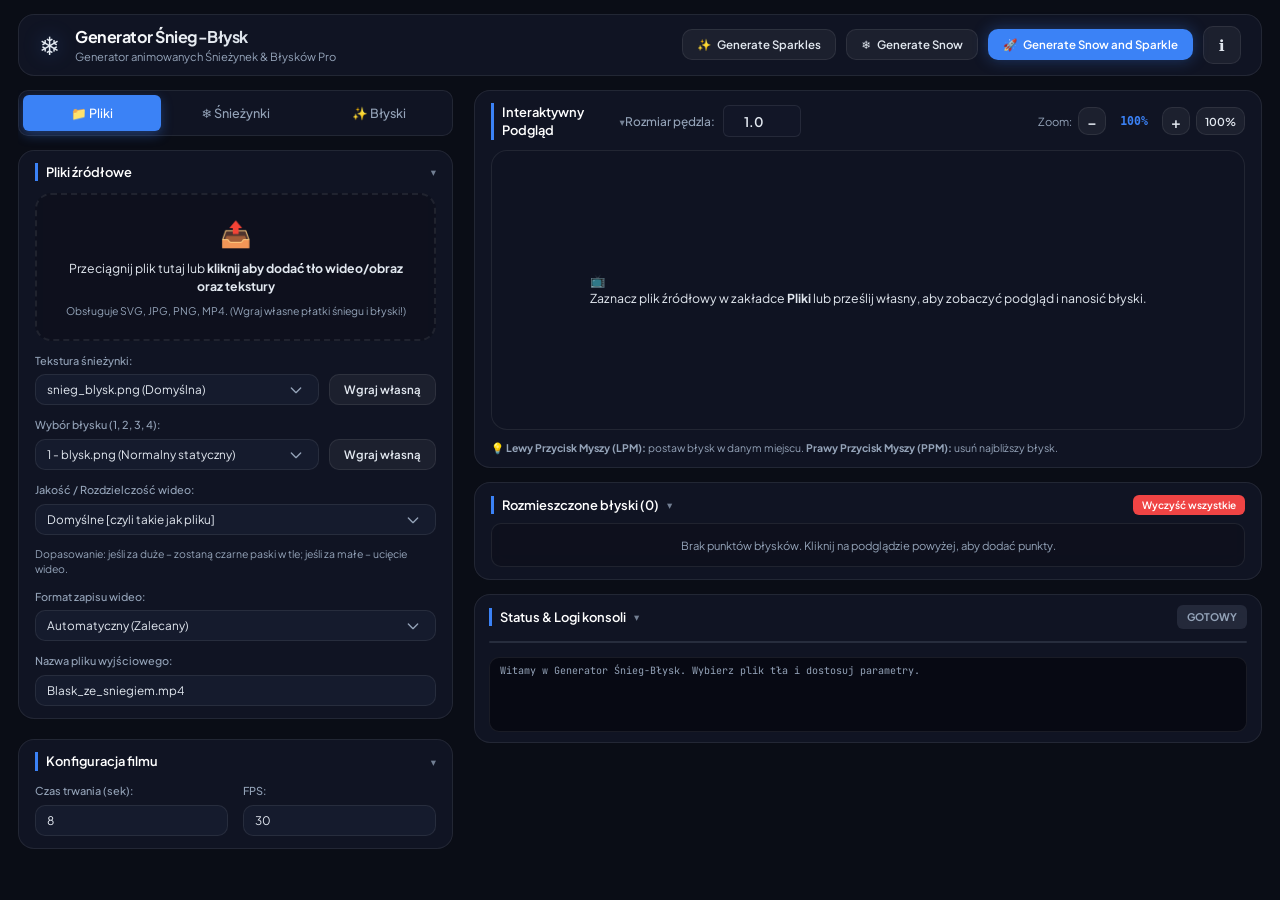
==== index.html @ 127f4e35 "Update index.html" ====
<!DOCTYPE html>
<html lang="pl">
<head>
    <meta charset="UTF-8">
    <meta name="viewport" content="width=device-width, initial-scale=1.0">
    <title>Generator Śnieg-Błysk - Generator animowanych Śnieżynek & Błysków</title>
    <link rel="preconnect" href="https://fonts.googleapis.com">
    <link rel="preconnect" href="https://fonts.gstatic.com" crossorigin>
    <link href="https://fonts.googleapis.com/css2?family=Plus+Jakarta+Sans:wght@300;400;500;600;700&family=JetBrains+Mono:wght@400;500&display=swap" rel="stylesheet">
    <link rel="stylesheet" href="style.css">
</head>
<body>
    <div class="app-container">
        <!-- HEADER -->
        <header class="app-header">
            <div class="logo-area">
                <span class="logo-icon">❄️</span>
                <div class="logo-text">
                    <h1>Generator Śnieg-Błysk</h1>
                    <p>Generator animowanych Śnieżynek & Błysków Pro</p>
                </div>
            </div>
            <div class="header-actions" style="display: flex; gap: 10px;">
                <button id="btn-generate-sparkles" class="btn btn-secondary">
                    <span class="icon">✨</span> Generate Sparkles
                </button>
                <button id="btn-generate-snow" class="btn btn-secondary">
                    <span class="icon">❄️</span> Generate Snow
                </button>
                <button id="btn-generate-both" class="btn btn-primary btn-glow">
                    <span class="icon">🚀</span> Generate Snow and Sparkle
                </button>
                <button id="btn-info" class="btn btn-secondary" title="Instrukcja i skróty" style="display: flex; align-items: center; justify-content: center; width: 38px; height: 38px; padding: 0; font-size: 1.1rem; border-radius: var(--radius-md);">
                    ℹ️
                </button>
            </div>
        </header>

        <!-- MAIN LAYOUT -->
        <main class="app-main">
            <!-- LEFT PANEL: SETTINGS -->
            <section class="panel settings-panel">
                <div class="tabs">
                    <button class="tab-btn active" data-tab="tab-files">📁 Pliki</button>
                    <button class="tab-btn" data-tab="tab-snow">❄️ Śnieżynki</button>
                    <button class="tab-btn" data-tab="tab-sparkles">✨ Błyski</button>
                </div>

                <div class="tab-content active" id="tab-files">
                    <div class="card">
                        <h3>Pliki źródłowe</h3>
                        <div class="form-group upload-zone" id="upload-dropzone">
                            <input type="file" id="file-upload-input" accept="image/*,video/*,.jpg,.jpeg,.png,.mp4,.webm,.svg" style="display:none">
                            <div class="upload-content">
                                <span class="upload-icon">📤</span>
                                <p>Przeciągnij plik tutaj lub <strong>kliknij aby dodać tło wideo/obraz oraz tekstury</strong></p>
                                <p class="help-text">Obsługuje SVG, JPG, PNG, MP4. (Wgraj własne płatki śniegu i błyski!)</p>
                            </div>
                        </div>



                        <div class="form-group">
                            <label for="snowflake-texture-select">Tekstura śnieżynki:</label>
                            <div style="display: flex; gap: 10px;">
                                <select id="snowflake-texture-select" class="form-control" style="flex: 1;">
                                    <option value="assets/snieg_blysk.png">snieg_blysk.png (Domyślna)</option>
                                </select>
                                <button id="btn-upload-snow" class="btn btn-secondary" onclick="document.getElementById('snow-upload-input').click()">Wgraj własną</button>
                                <input type="file" id="snow-upload-input" accept=".png,.jpg,.jpeg,.svg" style="display:none">
                            </div>
                        </div>

                        <div class="form-group">
                            <label for="sparkle-texture-select">Wybór błysku (1, 2, 3, 4):</label>
                            <div style="display: flex; gap: 10px;">
                                <select id="sparkle-texture-select" class="form-control" style="flex: 1;">
                                    <option value="1" selected>1 - blysk.png (Normalny statyczny)</option>
                                    <option value="2">2 - animowany_snowdrop_01.mp4 (Wideo)</option>
                                    <option value="3">3 - animowany_blysk_01.mp4 (Wideo)</option>
                                    <option value="4">4 - animowana_sniezynka_01.mp4 (Wideo)</option>
                                </select>
                                <button id="btn-upload-sparkle" class="btn btn-secondary" onclick="document.getElementById('sparkle-upload-input').click()">Wgraj własną</button>
                                <input type="file" id="sparkle-upload-input" accept=".png,.jpg,.jpeg,.svg" style="display:none">
                            </div>
                        </div>

                        <div class="form-group">
                            <label for="export-resolution-select">Jakość / Rozdzielczość wideo:</label>
                            <select id="export-resolution-select" class="form-control">
                                <option value="original" selected>Domyślne [czyli takie jak pliku]</option>
                                <option value="210x240">210x240 [A4]</option>
                                <option value="hd">HD (1280x720)</option>
                                <option value="fullhd">FullHD (1920x1080)</option>
                            </select>
                            <small class="help-text" style="color: var(--color-text-muted); display: block; margin-top: 5px;">
                                Dopasowanie: jeśli za duże &ndash; zostaną czarne paski w tle; jeśli za małe &ndash; ucięcie wideo.
                            </small>
                        </div>

                        <div class="form-group">
                            <label for="export-format-select">Format zapisu wideo:</label>
                            <select id="export-format-select" class="form-control">
                                <option value="auto" selected>Automatyczny (Zalecany)</option>
                                <option value="mp4">MP4 (H.264)</option>
                                <option value="webm">WebM (VP9/VP8)</option>
                            </select>
                        </div>

                        <div class="form-group">
                            <label for="output-name">Nazwa pliku wyjściowego:</label>
                            <input type="text" id="output-name" value="Blask_ze_sniegiem.mp4" class="form-control">
                        </div>
                    </div>

                    <div class="card">
                        <h3>Konfiguracja filmu</h3>
                        <div class="grid-2">
                            <div class="form-group">
                                <label for="video-duration">Czas trwania (sek):</label>
                                <input type="number" id="video-duration" value="8" min="1" max="120" class="form-control">
                            </div>
                            <div class="form-group">
                                <label for="video-fps">FPS:</label>
                                <input type="number" id="video-fps" value="30" min="10" max="60" class="form-control">
                            </div>
                        </div>
                    </div>
                </div>

                <div class="tab-content" id="tab-snow">
                    <div class="card">
                        <h3>Generator śniegu</h3>
                        <div class="form-group">
                            <div style="display: flex; justify-content: space-between; align-items: center; margin-bottom: 6px;">
                                <label for="snow-density" style="margin: 0; font-weight: 500;">Liczba płatków:</label>
                                <div style="display: flex; align-items: center; gap: 4px;">
                                    <input type="number" id="snow-density-input" min="10" max="5000" step="10" value="450" class="form-control" style="width: 80px; height: 28px; padding: 2px 6px; text-align: center; font-weight: 600; font-size: 0.85rem;" title="Wpisz liczbę płatków śniegu (np. 450, 1000)">
                                    <span style="font-size: 0.8rem; color: var(--color-text-muted);">szt.</span>
                                </div>
                            </div>
                            <div style="display: flex; align-items: center; gap: 10px;">
                                <input type="range" id="snow-density" min="10" max="2500" value="450" class="range-slider" style="flex: 1;">
                                <span class="range-value" id="snow-density-val" style="min-width: 45px; text-align: right;">450</span>
                            </div>
                        </div>
                        <div class="grid-2">
                            <div class="form-group">
                                <label for="snow-min-size">Rozmiar min (px):</label>
                                <input type="number" id="snow-min-size" value="3" min="1" max="50" class="form-control">
                            </div>
                            <div class="form-group">
                                <label for="snow-max-size">Rozmiar max (px):</label>
                                <input type="number" id="snow-max-size" value="12" min="1" max="100" class="form-control">
                            </div>
                        </div>
                        <div class="form-group">
                            <label for="snow-opacity">Przezroczystość (0-255):</label>
                            <input type="range" id="snow-opacity" min="10" max="255" value="220" class="range-slider">
                            <span class="range-value" id="snow-opacity-val">220</span>
                        </div>
                    </div>

                    <div class="card">
                        <h3>Głębia i Paralaksa (Pseudo 3D)</h3>
                        <div class="form-group">
                            <label for="snow-depth-layers">Warstwy głębi:</label>
                            <input type="number" id="snow-depth-layers" value="12" min="1" max="30" class="form-control">
                        </div>
                        <div class="form-group">
                            <label for="snow-depth-strength">Siła głębi:</label>
                            <input type="range" id="snow-depth-strength" min="0" max="1" step="0.1" value="0.8" class="range-slider">
                            <span class="range-value" id="snow-depth-strength-val">0.8</span>
                        </div>
                        <div class="form-group">
                            <label for="snow-parallax-speed">Prędkość paralaksy:</label>
                            <input type="range" id="snow-parallax-speed" min="0" max="2" step="0.1" value="1.0" class="range-slider">
                            <span class="range-value" id="snow-parallax-speed-val">1.0</span>
                        </div>
                    </div>

                    <div class="card">
                        <h3>Efekt 3D & Rozmycie Obiektywu (DOF)</h3>
                        <div class="form-group">
                            <label for="snow-dof-focus">Punkt ostrości (Focus Plane):</label>
                            <input type="range" id="snow-dof-focus" min="0.0" max="1.0" step="0.1" value="0.5" class="range-slider">
                            <span class="range-value" id="snow-dof-focus-val">0.5</span>
                        </div>
                        <div class="form-group">
                            <label for="snow-dof-blur">Siła rozmycia (DoF Blur):</label>
                            <input type="range" id="snow-dof-blur" min="0.0" max="3.0" step="0.1" value="1.0" class="range-slider">
                            <span class="range-value" id="snow-dof-blur-val">1.0</span>
                        </div>
                        <div class="form-group">
                            <label for="snow-dof-haze">Mgła atmosferyczna (Haze):</label>
                            <input type="range" id="snow-dof-haze" min="0.0" max="1.0" step="0.1" value="0.3" class="range-slider">
                            <span class="range-value" id="snow-dof-haze-val">0.3</span>
                        </div>
                        <div class="form-group">
                            <label for="snow-dof-lens-fade">Zanikanie przed obiektywem:</label>
                            <input type="range" id="snow-dof-lens-fade" min="0.0" max="1.0" step="0.1" value="0.5" class="range-slider">
                            <span class="range-value" id="snow-dof-lens-fade-val">0.5</span>
                        </div>
                    </div>

                    <div class="card">
                        <h3>Opadanie i Wiatr</h3>
                        <div class="form-group">
                            <label for="snow-fall-mode">Tryb prędkości opadania:</label>
                            <select id="snow-fall-mode" class="form-control">
                                <option value="uniform">Jednolity (Uniform)</option>
                                <option value="accelerated">Zmienny / Przyspieszony (Accelerated)</option>
                            </select>
                        </div>
                        <div id="snow-fall-uniform-settings">
                            <div class="form-group">
                                <label for="snow-fall-speed">Prędkość opadania (px/klatkę):</label>
                                <input type="number" id="snow-fall-speed" step="0.1" value="1.5" class="form-control">
                            </div>
                        </div>
                        <div id="snow-fall-accel-settings" style="display:none">
                            <div class="grid-2">
                                <div class="form-group">
                                    <label for="snow-fall-min">Prędkość min:</label>
                                    <input type="number" id="snow-fall-min" step="0.1" value="0.5" class="form-control">
                                </div>
                                <div class="form-group">
                                    <label for="snow-fall-max">Prędkość max:</label>
                                    <input type="number" id="snow-fall-max" step="0.1" value="3.0" class="form-control">
                                </div>
                            </div>
                        </div>
                        <div class="grid-3">
                            <div class="form-group">
                                <label for="snow-wind-x">Wiatr X:</label>
                                <input type="number" id="snow-wind-x" step="0.1" value="2.0" class="form-control">
                            </div>
                            <div class="form-group">
                                <label for="snow-wind-y">Wiatr Y:</label>
                                <input type="number" id="snow-wind-y" step="0.1" value="0.5" class="form-control">
                            </div>
                            <div class="form-group">
                                <label for="snow-wind-z">Wiatr Z:</label>
                                <input type="number" id="snow-wind-z" step="0.1" value="1.5" class="form-control">
                            </div>
                        </div>
                        <div class="grid-2">
                            <div class="form-group">
                                <label for="snow-wind-strength">Siła wiatru:</label>
                                <input type="number" id="snow-wind-strength" step="0.5" value="15.0" class="form-control">
                            </div>
                            <div class="form-group">
                                <label for="snow-wind-gust">Częst. porywów:</label>
                                <input type="number" id="snow-wind-gust" step="0.01" value="0.05" class="form-control">
                            </div>
                        </div>
                        <div class="grid-2">
                            <div class="form-group">
                                <label for="snow-turbulence">Turbulencja:</label>
                                <input type="number" id="snow-turbulence" step="0.1" value="0.5" class="form-control">
                            </div>
                            <div class="form-group">
                                <label for="snow-randomness">Losowość ruchu:</label>
                                <input type="number" id="snow-randomness" step="0.1" value="0.6" class="form-control">
                            </div>
                        </div>
                    </div>

                    <div class="card">
                        <h3>Efekty wizualne i Zanikanie</h3>
                        <div class="form-group checkbox-group">
                            <input type="checkbox" id="snow-enable-fade" checked>
                            <label for="snow-enable-fade">Włącz zanikanie płatków na dole</label>
                        </div>
                        <div id="snow-fade-settings">
                            <div class="grid-2">
                                <div class="form-group">
                                    <label for="snow-fade-start">Start zanikania (%):</label>
                                    <input type="number" id="snow-fade-start" value="60" min="0" max="100" class="form-control">
                                </div>
                                <div class="form-group">
                                    <label for="snow-fade-end">Koniec zanikania (%):</label>
                                    <input type="number" id="snow-fade-end" value="95" min="0" max="100" class="form-control">
                                </div>
                            </div>
                        </div>
                        <div class="grid-2">
                            <div class="form-group">
                                <label for="snow-blur">Rozmycie (Blur radius):</label>
                                <input type="number" id="snow-blur" value="1" min="0" max="10" class="form-control">
                            </div>
                            <div class="form-group">
                                <label for="snow-glow">Moc świecenia (Glow):</label>
                                <input type="number" id="snow-glow" step="0.1" value="0.5" class="form-control">
                            </div>
                        </div>
                        <div class="form-group">
                            <label for="snow-blend-mode">Tryb mieszania (Blend Mode):</label>
                            <select id="snow-blend-mode" class="form-control">
                                <option value="normal">Normal (Standardowy / Zwykły - zalecany na wideo)</option>
                                <option value="addition">Addition (Dodawanie - zalecane)</option>
                                <option value="screen">Screen (Ekran)</option>
                                <option value="overlay">Overlay (Nakładka)</option>
                                <option value="multiply">Multiply (Mnożenie)</option>
                                <option value="soft_light">Soft Light (Miękkie światło)</option>
                                <option value="hard_light">Hard Light (Ostre światło)</option>
                            </select>
                        </div>
                        <div class="action-buttons" style="margin-top: 15px;">
                            <button id="btn-generate-snow" class="btn btn-secondary w-full btn-generate-snow">❄️ Generuj tylko Śnieg</button>
                            <button id="btn-generate-both-snow" class="btn btn-primary btn-glow w-full btn-generate-both" style="margin-top: 8px;">🚀 Generuj Śnieg i Błyski</button>
                        </div>
                    </div>
                </div>

                <div class="tab-content" id="tab-sparkles">
                    <!-- Sparkle Preset (1, 2, 3, 4) Card -->
                    <div class="card">
                        <h3>Wybór typu błysku (1, 2, 3, 4)</h3>
                        <div class="form-group">
                            <label for="sparkle-preset-select">Wybierz animację / teksturę błysku:</label>
                            <select id="sparkle-preset-select" class="form-control">
                                <option value="1" selected>1 - Normalny (statyczny: assets/blysk.png)</option>
                                <option value="2">2 - Animowany Snowdrop 01 (wideo: animowany_snowdrop_01.mp4)</option>
                                <option value="3">3 - Animowany Błysk 01 (wideo: animowany_blysk_01.mp4)</option>
                                <option value="4">4 - Animowana Śnieżynka 01 (wideo: animowana_sniezynka_01.mp4)</option>
                            </select>
                        </div>
                        <div class="quick-preset-buttons" style="display: flex; gap: 6px; margin-bottom: 8px;">
                            <button type="button" class="btn btn-secondary btn-sparkle-preset active" data-preset="1" style="flex: 1; padding: 7px 4px; font-size: 0.8rem; font-weight: 500;" title="Klawisz skrótu: 1"><span style="background: rgba(255,255,255,0.18); border-radius: 3px; padding: 1px 5px; margin-right: 4px; font-weight: 700; font-family: monospace;">1</span>Normalny</button>
                            <button type="button" class="btn btn-secondary btn-sparkle-preset" data-preset="2" style="flex: 1; padding: 7px 4px; font-size: 0.8rem; font-weight: 500;" title="Klawisz skrótu: 2"><span style="background: rgba(255,255,255,0.18); border-radius: 3px; padding: 1px 5px; margin-right: 4px; font-weight: 700; font-family: monospace;">2</span>Snowdrop</button>
                            <button type="button" class="btn btn-secondary btn-sparkle-preset" data-preset="3" style="flex: 1; padding: 7px 4px; font-size: 0.8rem; font-weight: 500;" title="Klawisz skrótu: 3"><span style="background: rgba(255,255,255,0.18); border-radius: 3px; padding: 1px 5px; margin-right: 4px; font-weight: 700; font-family: monospace;">3</span>Błysk 01</button>
                            <button type="button" class="btn btn-secondary btn-sparkle-preset" data-preset="4" style="flex: 1; padding: 7px 4px; font-size: 0.8rem; font-weight: 500;" title="Klawisz skrótu: 4"><span style="background: rgba(255,255,255,0.18); border-radius: 3px; padding: 1px 5px; margin-right: 4px; font-weight: 700; font-family: monospace;">4</span>Śnieżynka</button>
                        </div>
                    </div>

                    <!-- Chroma Keying & Bloom Settings Card for Video Sparkles 2, 3, 4 -->
                    <div class="card" id="card-video-sparkle-effects">
                        <h3>Kluczowanie koloru, Blask & Szybkość animacji</h3>
                        <p class="help-text" style="color: var(--color-text-muted); margin-bottom: 12px; font-size: 0.82rem;">
                            Ustawienia kluczowania tła, poświaty i tempa animacji wideo (błyski 2: Snowdrop, 3: Błysk 01, 4: Śnieżynka).
                        </p>

                        <!-- Szybkość animacji wideo -->
                        <div class="form-group" id="sparkle-anim-speed-group" style="background: rgba(56, 189, 248, 0.06); padding: 12px 14px; border-radius: var(--radius-md); border: 1px solid rgba(56, 189, 248, 0.2); margin-bottom: 14px;">
                            <label for="sparkle-anim-speed" style="font-weight: 600; color: #38bdf8;">⚡ Szybkość animacji wideo (Snowdrop, Błysk, Śnieżynka):</label>
                            <div style="display: flex; align-items: center; gap: 10px; margin-top: 6px;">
                                <span style="font-size: 0.78rem; color: var(--color-text-muted);">Wolno</span>
                                <input type="range" id="sparkle-anim-speed" min="0.2" max="3.0" step="0.1" value="1.0" class="range-slider" style="flex: 1;">
                                <span style="font-size: 0.78rem; color: var(--color-text-muted);">Szybko</span>
                                <span class="range-value" id="sparkle-anim-speed-val" style="min-width: 45px; text-align: right; font-weight: 700; color: #38bdf8;">1.0x</span>
                            </div>
                        </div>

                        <div class="form-group checkbox-group">
                            <input type="checkbox" id="sparkle-key-enable" checked>
                            <label for="sparkle-key-enable">Włącz kluczowanie koloru tła (Chroma Key)</label>
                        </div>

                        <div class="grid-2">
                            <div class="form-group">
                                <label for="sparkle-key-color">Kolor kluczowania:</label>
                                <div style="display: flex; align-items: center; gap: 8px;">
                                    <input type="color" id="sparkle-key-color" value="#000000" style="width: 44px; height: 36px; padding: 2px; border-radius: var(--radius-sm); border: 1px solid var(--border-color); background: var(--bg-card); cursor: pointer;">
                                    <span id="sparkle-key-color-val" style="font-family: monospace; font-size: 0.85rem; color: var(--color-text-muted);">#000000</span>
                                </div>
                            </div>
                            <div class="form-group">
                                <label for="sparkle-key-tolerance">Tolerancja kluczowania:</label>
                                <input type="range" id="sparkle-key-tolerance" min="0" max="100" value="25" class="range-slider">
                                <span class="range-value" id="sparkle-key-tolerance-val">25%</span>
                            </div>
                        </div>

                        <div class="form-group">
                            <label for="sparkle-key-smoothness">Wygładzenie krawędzi (Feather):</label>
                            <input type="range" id="sparkle-key-smoothness" min="0" max="50" value="15" class="range-slider">
                            <span class="range-value" id="sparkle-key-smoothness-val">15%</span>
                        </div>

                        <hr style="border: 0; border-top: 1px solid var(--border-color); margin: 15px 0;">

                        <div class="form-group checkbox-group">
                            <input type="checkbox" id="sparkle-bloom-enable" checked>
                            <label for="sparkle-bloom-enable">Włącz efekt blasku (Bloom)</label>
                        </div>

                        <!-- Tryb mieszania Bloom -->
                        <div class="form-group">
                            <label for="sparkle-bloom-blend-mode">Tryb mieszania blasku (Bloom Blend Mode):</label>
                            <select id="sparkle-bloom-blend-mode" class="form-control">
                                <option value="normal">Normal (Standardowy / Zwykły)</option>
                                <option value="screen" selected>Screen (Ekran - jasny)</option>
                                <option value="addition">Addition (Dodawanie / Lighter)</option>
                                <option value="overlay">Overlay (Nakładka)</option>
                                <option value="soft_light">Soft Light (Łagodne światło)</option>
                                <option value="hard_light">Hard Light (Mocne światło)</option>
                                <option value="color_dodge">Color Dodge (Rozjaśnianie)</option>
                            </select>
                        </div>

                        <!-- Wpisywana intensywność, promień oraz przeźroczystość -->
                        <div class="grid-3" style="display: grid; grid-template-columns: 1fr 1fr 1fr; gap: 8px;">
                            <div class="form-group">
                                <label for="sparkle-bloom-strength">Intensywność:</label>
                                <input type="number" id="sparkle-bloom-strength" min="0" max="10.0" step="0.1" value="1.2" class="form-control" style="text-align: center; font-weight: 600;" title="Wpisz intensywność blasku (np. 1.2, 0.5, 2.0)">
                            </div>
                            <div class="form-group">
                                <label for="sparkle-bloom-radius">Promień (px):</label>
                                <input type="number" id="sparkle-bloom-radius" min="0" max="300" step="1" value="15" class="form-control" style="text-align: center; font-weight: 600;" title="Wpisz promień rozmycia w pikselach (np. 15, 30, 50)">
                            </div>
                            <div class="form-group">
                                <label for="sparkle-bloom-opacity">Przeźroczystość:</label>
                                <input type="number" id="sparkle-bloom-opacity" min="0" max="1.0" step="0.05" value="1.0" class="form-control" style="text-align: center; font-weight: 600;" title="Wpisz przeźroczystość blasku od 0.0 do 1.0 (np. 1.0, 0.7, 0.5)">
                            </div>
                        </div>

                        <div class="form-group" style="margin-top: 8px;">
                            <label for="sparkle-bloom-color">Kolor poświaty (Bloom):</label>
                            <div style="display: flex; align-items: center; gap: 8px;">
                                <input type="color" id="sparkle-bloom-color" value="#ffffff" style="width: 44px; height: 36px; padding: 2px; border-radius: var(--radius-sm); border: 1px solid var(--border-color); background: var(--bg-card); cursor: pointer;">
                                <input type="text" id="sparkle-bloom-color-val" value="#ffffff" class="form-control" style="width: 110px; font-family: monospace; text-align: center;" title="Kod HEX koloru poświaty">
                            </div>
                        </div>
                    </div>

                    <div class="card" id="card-sparkle-animation-params">
                        <div class="card-header" style="display: flex; justify-content: space-between; align-items: center; margin-bottom: 8px;">
                            <h3 style="margin: 0;">Parametry animacji błysków</h3>
                            <span id="sparkle-anim-badge" style="font-size: 0.72rem; padding: 2px 7px; border-radius: 12px; background: rgba(56, 189, 248, 0.15); color: #38bdf8; border: 1px solid rgba(56, 189, 248, 0.3);">Tylko dla 1: blysk.png</span>
                        </div>
                        <p id="sparkle-anim-notice" class="help-text" style="color: var(--color-text-muted); margin-bottom: 12px; font-size: 0.82rem;">
                            Poniższe efekty (miganie, pulsowanie, fade in/out, jitter) działają wyłącznie na statyczny <strong>blysk.png</strong>. Animowane wideo (Snowdrop, Błysk 01, Śnieżynka) posiadają własny, płynny ruch klatek i nie są sztucznie gaszone.
                        </p>
                        <div class="grid-3">
                            <div class="form-group">
                                <label for="sparkle-fade-in">Fade In (klatki):</label>
                                <input type="number" id="sparkle-fade-in" value="10" min="0" class="form-control">
                            </div>
                            <div class="form-group">
                                <label for="sparkle-hold">Hold (klatki):</label>
                                <input type="number" id="sparkle-hold" value="5" min="0" class="form-control">
                            </div>
                            <div class="form-group">
                                <label for="sparkle-fade-out">Fade Out (klatki):</label>
                                <input type="number" id="sparkle-fade-out" value="10" min="0" class="form-control">
                            </div>
                        </div>
                        <div class="grid-2">
                            <div class="form-group">
                                <label for="sparkle-gap-min">Pauza Min (klatki):</label>
                                <input type="number" id="sparkle-gap-min" value="15" min="0" class="form-control">
                            </div>
                            <div class="form-group">
                                <label for="sparkle-gap-max">Pauza Max (klatki):</label>
                                <input type="number" id="sparkle-gap-max" value="45" min="0" class="form-control">
                            </div>
                        </div>
                        <div class="form-group">
                            <label for="sparkle-frequency">Częstotliwość pojawiania się (0.0 - 1.0):</label>
                            <input type="range" id="sparkle-frequency" min="0" max="1" step="0.05" value="0.75" class="range-slider">
                            <span class="range-value" id="sparkle-frequency-val">0.75</span>
                        </div>
                        <div class="form-group">
                            <label for="sparkle-jitter">Wibracja blasku (Jitter):</label>
                            <input type="range" id="sparkle-jitter" min="0" max="2" step="0.1" value="0.6" class="range-slider">
                            <span class="range-value" id="sparkle-jitter-val">0.6</span>
                        </div>
                        <div class="form-group">
                            <label for="sparkle-stability">Stabilność animacji:</label>
                            <select id="sparkle-stability" class="form-control">
                                <option value="natural">Naturalna (zmienna)</option>
                                <option value="stable">Stabilna</option>
                                <option value="cinematic">Kinowa (płynna i wolna)</option>
                            </select>
                        </div>
                        <div class="form-group checkbox-group">
                            <input type="checkbox" id="sparkle-smooth-anim" checked>
                            <label for="sparkle-smooth-anim">Gładka animacja (Smooth)</label>
                        </div>
                        <div class="form-group checkbox-group">
                            <input type="checkbox" id="sparkle-enable-blinking" checked>
                            <label for="sparkle-enable-blinking">Miganie błysków (Blinking)</label>
                        </div>
                        <div class="form-group" id="sparkle-blinking-speed-container">
                            <label for="sparkle-blinking-speed">Szybkość migania (mnożnik):</label>
                            <input type="range" id="sparkle-blinking-speed" min="0.1" max="3.0" step="0.1" value="1.0" class="range-slider">
                            <span class="range-value" id="sparkle-blinking-speed-val">1.0</span>
                        </div>
                    </div>

                    <div class="card">
                        <h3>Rozmiar i wygląd błysku</h3>
                        <div class="grid-2">
                            <div class="form-group">
                                <label for="sparkle-size-min">Rozmiar min (px):</label>
                                <input type="number" id="sparkle-size-min" value="8" min="1" class="form-control">
                            </div>
                            <div class="form-group">
                                <label for="sparkle-size-max">Rozmiar max (px):</label>
                                <input type="number" id="sparkle-size-max" value="24" min="1" class="form-control">
                            </div>
                        </div>
                        <div class="form-group">
                            <div style="display: flex; justify-content: space-between; align-items: center; margin-bottom: 5px;">
                                <label for="sparkle-opacity" style="margin: 0; font-weight: 500;">Przeźroczystość błysku:</label>
                                <div style="display: flex; align-items: center; gap: 4px;">
                                    <input type="number" id="sparkle-opacity-input" min="0" max="1.0" step="0.05" value="1.0" class="form-control" style="width: 75px; height: 28px; padding: 2px 6px; text-align: center; font-weight: 600; font-size: 0.85rem;" title="Wpisz wartość przeźroczystości błysku od 0.0 do 1.0 (np. 1.0, 0.8, 0.5)">
                                    <span style="font-size: 0.8rem; color: var(--color-text-muted);">(0.0 - 1.0)</span>
                                </div>
                            </div>
                            <div style="display: flex; align-items: center; gap: 10px;">
                                <input type="range" id="sparkle-opacity" min="0" max="255" value="255" class="range-slider" style="flex: 1;">
                                <span class="range-value" id="sparkle-opacity-val" style="min-width: 45px; text-align: right; font-weight: 600;">100%</span>
                            </div>
                        </div>
                        <div class="form-group checkbox-group">
                            <input type="checkbox" id="sparkle-use-blur" checked>
                            <label for="sparkle-use-blur">Rozmycie krawędzi (Gaussian Blur)</label>
                        </div>
                        <div class="form-group checkbox-group">
                            <input type="checkbox" id="sparkle-size-smoothing" checked>
                            <label for="sparkle-size-smoothing">Wygładzanie rozmiaru (Size smoothing)</label>
                        </div>
                        <div class="form-group">
                            <label for="sparkle-blend-mode">Tryb mieszania błysków (Blend Mode):</label>
                            <select id="sparkle-blend-mode" class="form-control">
                                <option value="normal">Normal (Standardowy / Źródłowy - zalecany na wideo)</option>
                                <option value="screen" selected>Screen (Ekran - jasny)</option>
                                <option value="addition">Addition (Dodawanie / Lighter)</option>
                                <option value="overlay">Overlay (Nakładka)</option>
                                <option value="soft_light">Soft Light (Łagodne światło)</option>
                                <option value="hard_light">Hard Light (Mocne światło)</option>
                                <option value="color_dodge">Color Dodge (Rozjaśnianie)</option>
                                <option value="multiply">Multiply (Mnożenie)</option>
                                <option value="darken">Darken (Przyciemnianie)</option>
                            </select>
                            <small class="help-text" style="color: var(--color-text-muted); display: block; margin-top: 5px;">
                                Na jasnych tłach i wideo wybierz <strong>Normal</strong> lub <strong>Addition</strong>, aby błyski były w 100% wyraźne i nasycone.
                            </small>
                        </div>
                        <div class="action-buttons" style="margin-top: 15px;">
                            <button id="btn-generate-sparkles" class="btn btn-secondary w-full btn-generate-sparkles">✨ Generuj tylko Błyski</button>
                            <button id="btn-generate-both-sparkles" class="btn btn-primary btn-glow w-full btn-generate-both" style="margin-top: 8px;">🚀 Generuj Śnieg i Błyski</button>
                        </div>
                    </div>

                    <!-- Selected Sparkle Details Card -->
                    <div class="card" id="sparkle-details-card" style="display: none; border: 1px solid var(--color-primary); background: rgba(var(--color-primary-rgb), 0.05);">
                        <h3 style="color: var(--color-primary); display: flex; align-items: center; justify-content: space-between;">
                            <span>✨ Szczegóły błysku</span>
                            <span id="sparkle-detail-close" style="cursor: pointer; font-size: 1.2rem;" title="Zamknij szczegóły">×</span>
                        </h3>
                        <div class="form-group">
                            <label for="sparkle-detail-type">Typ błysku (1, 2, 3, 4):</label>
                            <select id="sparkle-detail-type" class="form-control">
                                <option value="1">1 - Normalny (assets/blysk.png)</option>
                                <option value="2">2 - Animowany Snowdrop 01 (wideo)</option>
                                <option value="3">3 - Animowany Błysk 01 (wideo)</option>
                                <option value="4">4 - Animowana Śnieżynka 01 (wideo)</option>
                            </select>
                        </div>
                        <div class="grid-2">
                            <div class="form-group">
                                <label for="sparkle-detail-idx">Indeks:</label>
                                <input type="text" id="sparkle-detail-idx" readonly class="form-control" style="background: rgba(0,0,0,0.2)">
                            </div>
                            <div class="form-group" style="display: none;">
                                <label for="sparkle-detail-layer">Warstwa:</label>
                                <select id="sparkle-detail-layer" class="form-control">
                                    <option value="small">Małe (S)</option>
                                    <option value="medium">Średnie (M)</option>
                                    <option value="large">Duże (L)</option>
                                </select>
                            </div>
                        </div>
                        <div class="grid-2">
                            <div class="form-group">
                                <label for="sparkle-detail-start">Klatka startowa:</label>
                                <input type="number" id="sparkle-detail-start" min="0" value="0" class="form-control">
                            </div>
                            <div class="form-group">
                                <label for="sparkle-detail-end">Klatka końcowa:</label>
                                <input type="number" id="sparkle-detail-end" min="0" value="100" class="form-control">
                            </div>
                        </div>
                        <div class="grid-2">
                            <div class="form-group">
                                <label for="sparkle-detail-x">Pozycja X (oryg.):</label>
                                <input type="number" id="sparkle-detail-x" min="0" class="form-control">
                            </div>
                            <div class="form-group">
                                <label for="sparkle-detail-y">Pozycja Y (oryg.):</label>
                                <input type="number" id="sparkle-detail-y" min="0" class="form-control">
                            </div>
                        </div>
                        <div class="grid-2">
                            <div class="form-group">
                                <label for="sparkle-detail-timing-mode">Tryb czasu:</label>
                                <select id="sparkle-detail-timing-mode" class="form-control">
                                    <option value="manual">Manualny (Oś czasu)</option>
                                    <option value="blinking">Miganie (Losowe)</option>
                                </select>
                            </div>
                            <div class="form-group">
                                <label for="sparkle-detail-size-mult">Rozmiar (mnożnik):</label>
                                <input type="number" id="sparkle-detail-size-mult" min="0.1" step="0.1" value="1.0" class="form-control">
                            </div>
                        </div>
                        <div class="action-buttons" style="margin-top: 15px;">
                            <button id="btn-delete-selected-sparkle" class="btn btn-danger w-full">🗑️ Usuń błysk</button>
                        </div>
                    </div>
                </div>
            </section>

            <!-- CENTER/RIGHT PANEL: INTERACTIVE PREVIEW & LOGS -->
            <section class="panel preview-panel">
                <div class="card preview-card">
                    <div class="preview-header">
                        <h3>Interaktywny Podgląd</h3>
                        <div class="preview-tools" style="display: flex; align-items: center; gap: 14px; width: 100%; justify-content: space-between;">
                            <div style="display: flex; align-items: center; gap: 8px;">
                                <span class="tool-label" style="font-size: 0.85rem; font-weight: 500;">Rozmiar pędzla:</span>
                                <input type="number" id="brush-size-input" value="1.0" min="0.01" step="0.1" class="form-control" style="width: 78px; height: 32px; padding: 2px 8px; text-align: center; font-size: 0.95rem; font-weight: 600; border-radius: var(--radius-sm); border: 1px solid var(--border-color); background: var(--bg-card); color: var(--color-text);" title="Wpisz rozmiar pędzla (np. 1, 0.5, 2.5 - zawsze większy od 0)">
                            </div>
                            
                            <div class="zoom-controls" style="display: flex; align-items: center; gap: 6px;">
                                <span class="tool-label" style="font-size: 0.8rem; color: var(--color-text-muted);">Zoom:</span>
                                <button type="button" id="btn-zoom-out" class="btn btn-secondary" title="Pomniejsz podgląd" style="width: 28px; height: 28px; padding: 0; font-size: 1.1rem; line-height: 1; display: flex; align-items: center; justify-content: center;">−</button>
                                <span id="zoom-level-val" style="font-family: monospace; font-size: 0.82rem; min-width: 44px; text-align: center; color: var(--color-primary); font-weight: 600;">100%</span>
                                <button type="button" id="btn-zoom-in" class="btn btn-secondary" title="Powiększ podgląd" style="width: 28px; height: 28px; padding: 0; font-size: 1.1rem; line-height: 1; display: flex; align-items: center; justify-content: center;">+</button>
                                <button type="button" id="btn-zoom-reset" class="btn btn-secondary" title="Zresetuj powiększenie do 100%" style="padding: 2px 8px; font-size: 0.78rem; height: 28px;">100%</button>
                            </div>
                        </div>
                    </div>
                    
                    <div class="preview-body" id="preview-area-container">
                        <div class="no-media-message" id="no-media-placeholder">
                            <span>📺</span>
                            <p>Zaznacz plik źródłowy w zakładce <strong>Pliki</strong> lub prześlij własny, aby zobaczyć podgląd i nanosić błyski.</p>
                        </div>
                        <div class="media-container" id="media-viewport" style="display:none">
                            <img id="preview-image" src="" alt="Podgląd" style="display:none">
                            <video id="preview-video" controls muted playsinline style="display:none"></video>
                            <svg id="canvas-overlay" class="sparkles-overlay"></svg>
                        </div>
                    </div>

                    <!-- Draggable Video Timeline Editor (Visible only for videos) -->
                    <div id="video-timeline-editor" class="video-timeline-editor" style="display: none;">
                        <div class="timeline-control-bar">
                            <div class="timeline-playback-controls">
                                <button id="btn-timeline-play" class="btn btn-mini btn-timeline-control" title="Odtwórz / Pauza">▶</button>
                                <span id="timeline-time-info" class="timeline-time-info">Klatka: 0 / 0 | 0.00s</span>
                            </div>

                        </div>
                        
                        <div class="timeline-scroll-container" id="timeline-scroll-container">
                            <!-- Ruler Row with sticky 'Czas' label matching track column -->
                            <div class="timeline-ruler-row" id="timeline-ruler-container">
                                <div class="track-info ruler-corner">Czas</div>
                                <div class="ruler-content" id="ruler-content-area">
                                    <canvas id="timeline-ruler" class="timeline-ruler"></canvas>
                                    <div id="timeline-playhead" class="timeline-playhead"></div>
                                </div>
                            </div>
                            
                            <div class="timeline-tracks" id="timeline-tracks">
                                <!-- Single Timeline Track for Sparkles -->
                                <div class="timeline-track-row" data-track-layer="sparkles">
                                    <div class="track-info">Błyski</div>
                                    <div class="track-content" id="track-sparkles-content"></div>
                                </div>
                            </div>
                        </div>
                    </div>

                    <div class="preview-footer">
                        <p class="help-text">💡 <strong>Lewy Przycisk Myszy (LPM):</strong> postaw błysk w danym miejscu. <strong>Prawy Przycisk Myszy (PPM):</strong> usuń najbliższy błysk.</p>
                    </div>
                </div>

                <div class="card sparkles-list-card">
                    <div class="list-header card-header-clickable">
                        <div style="display: flex; align-items: center; gap: 8px;">
                            <h3 style="margin: 0;">Rozmieszczone błyski (<span id="sparkles-count">0</span>)</h3>
                        </div>
                        <button id="btn-clear-sparkles" class="btn btn-mini btn-danger">Wyczyść wszystkie</button>
                    </div>
                    <div class="sparkles-list-container">
                        <ul id="sparkles-list" class="sparkles-list-items">
                            <li class="empty-list-msg">Brak punktów błysków. Kliknij na podglądzie powyżej, aby dodać punkty.</li>
                        </ul>
                    </div>
                </div>

                <!-- PROGRESS & LOGS -->
                <div class="card status-card">
                    <div class="status-card-header card-header-clickable">
                        <div style="display: flex; align-items: center; gap: 8px;">
                            <h3 style="margin: 0; font-size: 0.92rem;">Status & Logi konsoli</h3>
                        </div>
                        <span class="status-indicator idle" id="status-tag">Gotowy</span>
                    </div>
                    <div class="status-content">
                        <div class="progress-bar-container" style="margin-top: 4px;">
                            <div class="progress-bar-fill" id="progress-bar" style="width: 0%"></div>
                            <span class="progress-label" id="progress-text">0%</span>
                        </div>
                        <div class="console-log-container" id="console-logs" style="margin-top: 6px;">
                            <!-- Logi będą tu lądować -->
                            <div class="log-line info">Witamy w Generator Śnieg-Błysk. Wybierz plik tła i dostosuj parametry.</div>
                        </div>
                    </div>
                </div>
            </section>
        </main>
    </div>

    <!-- Ukryty płótno canvas do konwersji SVG na PNG -->
    <canvas id="svg-rasterizer" style="display:none"></canvas>

    <!-- Szybkie Okno Informacyjne (Info Modal) -->
    <div id="info-modal" class="modal-overlay" style="display: none;">
        <div class="modal-card">
            <div class="modal-header">
                <h3>ℹ️ Informacje o Generator Śnieg-Błysk</h3>
                <span id="btn-close-info" class="modal-close-btn" title="Zamknij">&times;</span>
            </div>
            <div class="modal-body">
                <div class="info-section">
                    <h4>❄️ Sterowanie Interaktywne (Podgląd)</h4>
                    <ul>
                        <li><strong>Lewy Przycisk Myszy (LPM):</strong> Dodaje błysk w wybranym miejscu na aktywnej warstwie.</li>
                        <li><strong>Prawy Przycisk Myszy (PPM):</strong> Usuwa najbliższy błysk w promieniu detekcji.</li>
                        <li><strong>Kliknięcie na punkt błysku:</strong> Zaznacza go i otwiera panel szczegółowy po lewej stronie.</li>
                    </ul>
                </div>
                
                <div class="info-section" style="margin-top: 15px;">
                    <h4>🎬 Obsługa Osi Czasu (Timeline)</h4>
                    <ul>
                        <li><strong>Scrubbowanie:</strong> Kliknij lub przeciągaj po linijce czasu, aby przewijać klatki wideo lub animacji.</li>
                        <li><strong>Granice czasowe (Klipy):</strong> Dodanie błysku tworzy granicę czasową na osi czasu. Jeśli znacznik czasu znajduje się w tej granicy, kolejne błyski dodają się do niej i animują wspólnie.</li>
                        <li><strong>Przedłużanie do przodu / tyłu:</strong> Przeciągaj lewy lub prawy uchwyt granicy, aby wydłużyć lub skrócić czas trwania błysków.</li>
                        <li><strong>Przesuwanie:</strong> Złap środek bloku granicy, aby przesunąć go w czasie.</li>
                        <li><strong>Automatyczne usuwanie:</strong> Usunięcie wszystkich błysków z granicy (PPM lub Wyczyść) automatycznie usuwa blok z osi czasu.</li>
                    </ul>
                </div>
                
                <div class="info-section" style="margin-top: 15px;">
                    <h4>🚀 Tryby Działania</h4>
                    <ul>
                        <li><strong>Tryb Serwerowy (Online):</strong> Generuje pliki wideo na dysku za pomocą zoptymalizowanego backendu OpenCV w Pythonie.</li>
                        <li><strong>Tryb Lokalny (Offline):</strong> Działa w 100% w przeglądarce (Client-Side). Pozwala na eksport animacji WebM bez zainstalowanego Pythona.</li>
                    </ul>
                </div>
            </div>
            <div class="modal-footer">
                <button id="btn-close-info-ok" class="btn btn-primary w-full">Gotowe</button>
            </div>
        </div>
    </div>

    <script src="script.js"></script>
</body>
</html>
---- style.css ----
:root {
    font-size: 14px;
    --bg-base: #0a0d16;
    --bg-card: rgba(20, 26, 43, 0.65);
    --bg-input: #151b2d;
    --border-color: rgba(255, 255, 255, 0.08);
    --border-color-hover: rgba(255, 255, 255, 0.15);
    --color-text: #e2e8f0;
    --color-text-muted: #94a3b8;
    
    --color-primary: #3b82f6;
    --color-primary-glow: rgba(59, 130, 246, 0.35);
    --color-secondary: #4f46e5;
    --color-success: #10b981;
    --color-warning: #f59e0b;
    --color-danger: #ef4444;
    
    --font-sans: 'Plus Jakarta Sans', system-ui, -apple-system, sans-serif;
    --font-mono: 'JetBrains Mono', monospace;
    --radius-sm: 6px;
    --radius-md: 10px;
    --radius-lg: 16px;
    --transition: all 0.25s cubic-bezier(0.4, 0, 0.2, 1);
}

* {
    box-sizing: border-box;
    margin: 0;
    padding: 0;
}

html {
    overflow-y: auto;
}

body {
    background-color: var(--bg-base);
    color: var(--color-text);
    font-family: var(--font-sans);
    font-size: 0.88rem;
    min-height: 100vh;
    overflow-x: hidden;
    overflow-y: auto;
    line-height: 1.45;
}

/* APP CONTAINER */
.app-container {
    display: flex;
    flex-direction: column;
    min-height: 100vh;
    height: auto;
    max-width: 1800px;
    margin: 0 auto;
    padding: 14px 18px 40px 18px;
    gap: 14px;
}

/* HEADER */
.app-header {
    display: flex;
    justify-content: space-between;
    align-items: center;
    background: var(--bg-card);
    border: 1px solid var(--border-color);
    border-radius: var(--radius-lg);
    padding: 10px 20px;
    backdrop-filter: blur(16px);
}

.logo-area {
    display: flex;
    align-items: center;
    gap: 15px;
}

.logo-icon {
    font-size: 1.8rem;
    filter: drop-shadow(0 0 10px var(--color-primary-glow));
}

.logo-text h1 {
    font-size: 1.15rem;
    font-weight: 700;
    letter-spacing: -0.5px;
    background: linear-gradient(135deg, #fff 0%, #cbd5e1 100%);
    -webkit-background-clip: text;
    -webkit-text-fill-color: transparent;
}

.logo-text p {
    font-size: 0.8rem;
    color: var(--color-text-muted);
}

.header-actions {
    display: flex;
    align-items: center;
    gap: 20px;
}

.preset-controls {
    display: flex;
    align-items: center;
    gap: 10px;
    background: rgba(0, 0, 0, 0.25);
    padding: 6px 12px;
    border-radius: var(--radius-md);
    border: 1px solid var(--border-color);
}

.preset-controls label {
    font-size: 0.85rem;
    color: var(--color-text-muted);
}

.preset-controls select {
    background: var(--bg-input);
    color: var(--color-text);
    border: 1px solid var(--border-color);
    border-radius: var(--radius-sm);
    padding: 4px 8px;
    outline: none;
    font-size: 0.85rem;
}

/* MAIN LAYOUT */
.app-main {
    display: grid;
    grid-template-columns: 440px minmax(0, 1fr);
    gap: 16px;
    flex: 1;
    min-height: 0;
}

.panel {
    display: flex;
    flex-direction: column;
    gap: 14px;
    min-height: 0;
    min-width: 0;
}

.settings-panel {
    overflow-y: auto;
    padding-right: 5px;
}

/* TABS */
.tabs {
    display: flex;
    background: var(--bg-card);
    border: 1px solid var(--border-color);
    padding: 4px;
    border-radius: var(--radius-md);
    gap: 5px;
    backdrop-filter: blur(12px);
}

.tab-btn {
    flex: 1;
    background: transparent;
    border: none;
    color: var(--color-text-muted);
    font-family: var(--font-sans);
    font-size: 0.9rem;
    font-weight: 500;
    padding: 10px;
    border-radius: var(--radius-sm);
    cursor: pointer;
    transition: var(--transition);
}

.tab-btn:hover {
    color: var(--color-text);
    background: rgba(255, 255, 255, 0.03);
}

.tab-btn.active {
    color: #fff;
    background: var(--color-primary);
    box-shadow: 0 4px 12px var(--color-primary-glow);
}

.tab-content {
    display: none;
    flex-direction: column;
    gap: 20px;
}

.tab-content.active {
    display: flex;
}

/* CARDS */
.card {
    background: var(--bg-card);
    border: 1px solid var(--border-color);
    border-radius: var(--radius-lg);
    padding: 12px 16px;
    backdrop-filter: blur(16px);
    display: flex;
    flex-direction: column;
    gap: 12px;
    transition: padding 0.2s ease, gap 0.2s ease;
}

.card h3 {
    font-size: 0.92rem;
    font-weight: 600;
    border-left: 3px solid var(--color-primary);
    padding-left: 8px;
    color: #fff;
    cursor: pointer;
    user-select: none;
    display: flex;
    align-items: center;
    justify-content: space-between;
    transition: color 0.15s ease;
}

.card h3:hover {
    color: #38bdf8;
}

.card-collapse-icon {
    font-size: 0.75rem;
    transition: transform 0.2s ease;
    opacity: 0.75;
    margin-left: auto;
    padding-left: 8px;
    display: inline-block;
    color: var(--color-text-muted);
}

/* COLLAPSIBLE CARDS */
.card.collapsed {
    padding-top: 8px !important;
    padding-bottom: 8px !important;
    gap: 0 !important;
    min-height: 0 !important;
    height: auto !important;
    flex: 0 0 auto !important;
}

.card.collapsed .card-collapse-icon {
    transform: rotate(-90deg);
}

.card.collapsed > *:not(h3):not(.card-header):not(.preview-header):not(.list-header):not(.status-card-header) {
    display: none !important;
}

/* FORM ELEMENTS */
.form-group {
    display: flex;
    flex-direction: column;
    gap: 6px;
}

.form-group label {
    font-size: 0.78rem;
    font-weight: 500;
    color: var(--color-text-muted);
}

.form-control {
    width: 100%;
    background-color: var(--bg-input);
    border: 1px solid var(--border-color);
    border-radius: var(--radius-md);
    color: var(--color-text);
    padding: 7px 11px;
    font-family: var(--font-sans);
    font-size: 0.84rem;
    outline: none;
    transition: var(--transition);
}

.form-control:focus {
    border-color: var(--color-primary);
    box-shadow: 0 0 0 3px var(--color-primary-glow);
}

select.form-control {
    appearance: none;
    background-image: url("data:image/svg+xml,%3Csvg xmlns='http://www.w3.org/2000/svg' fill='none' viewBox='0 0 24 24' stroke='%2394a3b8'%3E%3Cpath stroke-linecap='round' stroke-linejoin='round' stroke-width='2' d='M19 9l-7 7-7-7'/%3E%3C/svg%3E");
    background-repeat: no-repeat;
    background-position: right 14px center;
    background-size: 16px;
    padding-right: 40px;
}

select.form-control[multiple] {
    background-image: none;
    padding-right: 14px;
    height: 100px;
}

.help-text {
    font-size: 0.75rem;
    color: var(--color-text-muted);
}

/* RANGE SLIDERS */
.range-slider {
    width: 100%;
    height: 6px;
    border-radius: 3px;
    outline: none;
    background: var(--bg-input);
    -webkit-appearance: none;
}

.range-slider::-webkit-slider-thumb {
    -webkit-appearance: none;
    width: 16px;
    height: 16px;
    border-radius: 50%;
    background: var(--color-primary);
    cursor: pointer;
    box-shadow: 0 0 8px var(--color-primary-glow);
    transition: var(--transition);
}

.range-slider::-webkit-slider-thumb:hover {
    transform: scale(1.2);
}

.range-value {
    font-family: var(--font-mono);
    font-size: 0.85rem;
    color: var(--color-primary);
    align-self: flex-end;
    margin-top: -5px;
}

/* CHECKBOXES */
.checkbox-group {
    flex-direction: row;
    align-items: center;
    gap: 10px;
    cursor: pointer;
}

.checkbox-group input[type="checkbox"] {
    appearance: none;
    width: 18px;
    height: 18px;
    border: 1px solid var(--border-color);
    border-radius: 4px;
    background-color: var(--bg-input);
    display: grid;
    place-content: center;
    cursor: pointer;
    transition: var(--transition);
}

.checkbox-group input[type="checkbox"]::before {
    content: "✓";
    font-size: 12px;
    font-weight: bold;
    color: #fff;
    transform: scale(0);
    transition: var(--transition);
}

.checkbox-group input[type="checkbox"]:checked {
    background-color: var(--color-primary);
    border-color: var(--color-primary);
}

.checkbox-group input[type="checkbox"]:checked::before {
    transform: scale(1);
}

.checkbox-group label {
    font-size: 0.9rem;
    color: var(--color-text);
    user-select: none;
    cursor: pointer;
}

/* BUTTONS */
.btn {
    display: inline-flex;
    align-items: center;
    justify-content: center;
    gap: 6px;
    padding: 7px 14px;
    border-radius: var(--radius-md);
    font-family: var(--font-sans);
    font-size: 0.82rem;
    font-weight: 600;
    border: 1px solid transparent;
    cursor: pointer;
    transition: var(--transition);
    outline: none;
}

.btn-primary {
    background-color: var(--color-primary);
    color: #fff;
}

.btn-primary:hover {
    background-color: #2563eb;
    transform: translateY(-1px);
}

.btn-secondary {
    background-color: rgba(255, 255, 255, 0.05);
    border-color: var(--border-color);
    color: var(--color-text);
}

.btn-secondary:hover {
    background-color: rgba(255, 255, 255, 0.08);
    border-color: var(--border-color-hover);
}

.btn-danger {
    background-color: var(--color-danger);
    color: #fff;
}

.btn-danger:hover {
    background-color: #dc2626;
}

.btn-mini {
    padding: 3px 8px;
    font-size: 0.72rem;
    border-radius: var(--radius-sm);
}

.btn-glow {
    box-shadow: 0 0 15px var(--color-primary-glow);
}

.btn-glow:hover {
    box-shadow: 0 0 25px var(--color-primary);
}

.w-full {
    width: 100%;
}

/* UPLOAD DROPZONE */
.upload-zone {
    border: 2px dashed var(--border-color);
    border-radius: var(--radius-lg);
    padding: 20px;
    text-align: center;
    background: rgba(0,0,0,0.15);
    cursor: pointer;
    transition: var(--transition);
}

.upload-zone:hover {
    border-color: var(--color-primary);
    background: rgba(59, 130, 246, 0.05);
}

.upload-content {
    display: flex;
    flex-direction: column;
    align-items: center;
    gap: 8px;
}

.upload-icon {
    font-size: 1.8rem;
}

/* GRIDS */
.grid-2 {
    display: grid;
    grid-template-columns: 1fr 1fr;
    gap: 15px;
}

.grid-3 {
    display: grid;
    grid-template-columns: 1fr 1fr 1fr;
    gap: 10px;
}

/* PREVIEW PANEL */
.preview-panel {
    display: flex;
    flex-direction: column;
    gap: 14px;
    min-height: 0;
}

.preview-card {
    display: flex;
    flex-direction: column;
    min-height: 0;
    min-width: 0;
    gap: 10px;
}

.preview-card.collapsed {
    flex: 0 0 auto !important;
    min-height: 0 !important;
    height: auto !important;
    padding: 8px 14px !important;
}

.preview-card.collapsed > *:not(.preview-header) {
    display: none !important;
}

.preview-header {
    display: flex;
    justify-content: space-between;
    align-items: center;
}

.preview-tools {
    display: flex;
    align-items: center;
    gap: 10px;
}

.tool-label {
    font-size: 0.8rem;
    color: var(--color-text-muted);
}

.size-selector {
    display: flex;
    gap: 3px;
    background: rgba(0, 0, 0, 0.2);
    padding: 3px;
    border-radius: var(--radius-sm);
}

.btn-size {
    background: transparent;
    color: var(--color-text-muted);
    border: none;
    width: 26px;
    height: 26px;
    display: flex;
    align-items: center;
    justify-content: center;
    cursor: pointer;
    font-weight: 700;
    border-radius: 4px;
    transition: var(--transition);
}

.btn-size:hover {
    color: #fff;
    background: rgba(255,255,255,0.05);
}

.btn-size.active {
    background: var(--color-primary);
    color: #fff;
}

/* VIEWPORT & OVERLAY */
.preview-body {
    background: #0f1322;
    border-radius: var(--radius-lg);
    border: 1px solid var(--border-color);
    position: relative;
    display: flex;
    align-items: center;
    justify-content: center;
    overflow: auto;
    min-height: 280px;
    max-height: 52vh;
    padding: 10px;
}

.no-media-placeholder {
    display: flex;
    flex-direction: column;
    align-items: center;
    gap: 15px;
    color: var(--color-text-muted);
    max-width: 380px;
    text-align: center;
    padding: 20px;
}

.no-media-placeholder span {
    font-size: 3rem;
}

.media-container {
    position: relative;
    display: inline-block;
    margin: auto;
    flex-shrink: 0;
    transform-origin: center center;
}

.media-container img, .media-container video {
    display: block;
    width: 100%;
    height: 100%;
    object-fit: fill;
}

.sparkles-overlay {
    position: absolute;
    top: 0;
    left: 0;
    width: 100%;
    height: 100%;
    pointer-events: all;
    cursor: crosshair;
}

.sparkles-overlay circle {
    cursor: pointer;
    transition: transform 0.15s ease;
}

/* no jitter on hover */

.sparkles-overlay .sparkle-preview-item {
    cursor: pointer;
}

.sparkles-overlay .sparkle-preview-item image {
    transition: transform 0.15s ease, filter 0.15s ease;
    transform-origin: center;
}

/* Stable hover - zero twitching */
.sparkles-overlay .sparkle-preview-item:hover {
    opacity: 1 !important;
}

/* SPARKLES LIST */
.sparkles-list-card {
    min-height: 44px;
    max-height: 135px;
    height: auto;
    display: flex;
    flex-direction: column;
    gap: 8px;
}

.card.sparkles-list-card.collapsed {
    height: auto !important;
    min-height: 0 !important;
    padding: 8px 14px !important;
}

.card.sparkles-list-card.collapsed .sparkles-list-container {
    overflow-y: auto;
    max-height: 85px;
    flex: 1;
    border: 1px solid var(--border-color);
    background: rgba(0, 0, 0, 0.15);
    border-radius: var(--radius-md);
    padding: 6px 8px;
}

.list-header {
    display: flex;
    justify-content: space-between;
    align-items: center;
}

.sparkles-list-container {
    overflow-y: auto;
    flex: 1;
    border: 1px solid var(--border-color);
    background: rgba(0, 0, 0, 0.15);
    border-radius: var(--radius-md);
    padding: 10px;
}

.sparkles-list-items {
    list-style: none;
    display: grid;
    grid-template-columns: repeat(auto-fill, minmax(115px, 1fr));
    gap: 6px;
}

.sparkles-list-items li {
    background: var(--bg-input);
    border: 1px solid var(--border-color);
    padding: 3px 8px;
    border-radius: var(--radius-sm);
    font-family: var(--font-mono);
    font-size: 0.72rem;
    display: flex;
    justify-content: space-between;
    align-items: center;
}

.sparkles-list-items li button {
    background: transparent;
    border: none;
    color: var(--color-danger);
    cursor: pointer;
    font-size: 0.9rem;
    display: flex;
    align-items: center;
}

.sparkles-list-items li.empty-list-msg {
    grid-column: 1 / -1;
    background: transparent;
    border: none;
    color: var(--color-text-muted);
    font-family: var(--font-sans);
    justify-content: center;
    font-size: 0.8rem;
}

/* STATUS & LOGS */
.status-card {
    padding: 10px 14px;
    gap: 8px;
    min-height: 44px;
}

.card.status-card.collapsed {
    height: auto !important;
    min-height: 0 !important;
    padding: 8px 14px !important;
}

.card.status-card.collapsed .status-content {
    display: none !important;
}

.status-card-header {
    display: flex;
    justify-content: space-between;
    align-items: center;
    cursor: pointer;
    user-select: none;
}

.status-content {
    display: flex;
    flex-direction: column;
    gap: 8px;
}

.status-header {
    display: flex;
    align-items: center;
    gap: 15px;
}

.status-indicator {
    padding: 4px 10px;
    border-radius: var(--radius-sm);
    font-size: 0.75rem;
    font-weight: 700;
    text-transform: uppercase;
}

.status-indicator.idle {
    background: rgba(148, 163, 184, 0.15);
    color: var(--color-text-muted);
}

.status-indicator.running {
    background: rgba(59, 130, 246, 0.2);
    color: var(--color-primary);
    animation: pulse 1.5s infinite alternate;
}

.status-indicator.success {
    background: rgba(16, 185, 129, 0.2);
    color: var(--color-success);
}

.status-indicator.error {
    background: rgba(239, 68, 68, 0.2);
    color: var(--color-danger);
}

.progress-bar-container {
    flex: 1;
    height: 18px;
    background: var(--bg-input);
    border-radius: 9px;
    position: relative;
    overflow: hidden;
    border: 1px solid var(--border-color);
}

.progress-bar-fill {
    height: 100%;
    background: linear-gradient(90deg, var(--color-secondary) 0%, var(--color-primary) 100%);
    width: 0%;
    transition: width 0.3s ease;
}

.progress-label {
    position: absolute;
    top: 50%;
    left: 50%;
    transform: translate(-50%, -50%);
    font-family: var(--font-mono);
    font-size: 0.75rem;
    font-weight: 700;
    color: #fff;
    text-shadow: 0 1px 3px rgba(0, 0, 0, 0.8);
}

.console-log-container {
    background: #070913;
    border: 1px solid var(--border-color);
    border-radius: var(--radius-md);
    height: 75px;
    overflow-y: auto;
    padding: 6px 10px;
    font-family: var(--font-mono);
    font-size: 0.72rem;
    display: flex;
    flex-direction: column;
    gap: 3px;
}

.log-line {
    line-height: 1.4;
    white-space: pre-wrap;
}

.log-line.info { color: var(--color-text-muted); }
.log-line.success { color: var(--color-success); }
.log-line.warning { color: var(--color-warning); }
.log-line.error { color: var(--color-danger); font-weight: 500; }

/* ANIMATIONS */
@keyframes pulse {
    0% { opacity: 0.6; }
    100% { opacity: 1; }
}

/* CUSTOM SCROLLBARS */
::-webkit-scrollbar {
    width: 6px;
    height: 6px;
}

::-webkit-scrollbar-track {
    background: transparent;
}

::-webkit-scrollbar-thumb {
    background: rgba(255, 255, 255, 0.1);
    border-radius: 3px;
}

::-webkit-scrollbar-thumb:hover {
    background: rgba(255, 255, 255, 0.2);
}

/* VIDEO TIMELINE EDITOR */
.video-timeline-editor {
    background: var(--bg-card);
    border-top: 1px solid var(--border-color);
    padding: 8px 0 4px 0;
    margin-top: 6px;
    display: flex;
    flex-direction: column;
    gap: 6px;
    user-select: none;
    min-width: 0;
    max-width: 100%;
}

.timeline-control-bar {
    display: flex;
    justify-content: space-between;
    align-items: center;
    padding: 0 12px;
    gap: 10px;
}

.timeline-playback-controls {
    display: flex;
    align-items: center;
    gap: 8px;
}

.btn-timeline-control {
    width: 26px;
    height: 26px;
    padding: 0;
    display: flex;
    align-items: center;
    justify-content: center;
    font-size: 0.82rem;
    background: rgba(255, 255, 255, 0.05);
    border: 1px solid var(--border-color);
    color: var(--color-text);
    border-radius: var(--radius-sm);
    cursor: pointer;
    transition: var(--transition);
}

.timeline-time-info {
    font-family: var(--font-mono);
    font-size: 0.75rem;
    color: var(--color-text-muted);
}

.timeline-scroll-container {
    overflow-x: auto;
    overflow-y: hidden;
    background: rgba(0,0,0,0.15);
    border-radius: var(--radius-md);
    margin: 0 12px;
    border: 1px solid var(--border-color);
    position: relative;
    scrollbar-width: thin;
    min-width: 0;
}

.timeline-ruler-row {
    display: flex;
    height: 20px;
    border-bottom: 1px solid var(--border-color);
    background: rgba(0,0,0,0.25);
    position: relative;
}

.ruler-content {
    position: relative;
    flex: 1;
    height: 100%;
    overflow: visible;
}

.timeline-ruler {
    display: block;
    height: 100%;
    cursor: col-resize;
}

.timeline-playhead {
    position: absolute;
    top: 0;
    height: 48px; /* extends down through ruler (20px) and track row (26px) */
    width: 2px;
    background: #ff3333;
    pointer-events: none;
    z-index: 20;
}

.timeline-playhead::after {
    content: '';
    position: absolute;
    top: 0;
    left: -4px;
    width: 10px;
    height: 8px;
    background: #ff3333;
    clip-path: polygon(0% 0%, 100% 0%, 50% 100%);
}

.timeline-tracks {
    display: flex;
    flex-direction: column;
}

.timeline-track-row {
    display: flex;
    height: 26px;
    border-bottom: 1px solid rgba(255, 255, 255, 0.05);
    position: relative;
}

.timeline-track-row:last-child {
    border-bottom: none;
}

.track-info {
    width: 72px;
    min-width: 72px;
    background: #0d1220;
    border-right: 1px solid var(--border-color);
    display: flex;
    align-items: center;
    padding-left: 8px;
    font-size: 0.7rem;
    font-weight: 600;
    color: var(--color-text-muted);
    position: sticky;
    left: 0;
    z-index: 25;
    user-select: none;
}

.track-content {
    position: relative;
    height: 100%;
    overflow: visible;
}

.timeline-segment {
    position: absolute;
    top: 2px;
    height: 22px;
    background: linear-gradient(135deg, rgba(59, 130, 246, 0.45), rgba(37, 99, 235, 0.3));
    border: 1.5px solid var(--color-primary);
    border-radius: var(--radius-sm);
    color: #fff;
    font-size: 0.65rem;
    font-weight: 600;
    display: flex;
    align-items: center;
    justify-content: space-between;
    padding: 0 4px;
    cursor: grab;
    z-index: 2;
    box-sizing: border-box;
    user-select: none;
    transition: box-shadow 0.2s, border-color 0.2s, background 0.2s;
}

.timeline-segment:hover {
    background: linear-gradient(135deg, rgba(59, 130, 246, 0.6), rgba(37, 99, 235, 0.45));
}

.timeline-segment.in-range {
    border-color: #38bdf8;
    box-shadow: 0 0 12px rgba(56, 189, 248, 0.7);
    background: linear-gradient(135deg, rgba(14, 165, 233, 0.55), rgba(2, 132, 199, 0.35));
}

.timeline-segment.selected {
    border-color: #ffffff;
    box-shadow: 0 0 14px rgba(255, 255, 255, 0.8);
    z-index: 5;
}

.timeline-segment:active {
    cursor: grabbing;
}

.segment-title {
    pointer-events: none;
    overflow: hidden;
    text-overflow: ellipsis;
    white-space: nowrap;
    padding: 0 4px;
    display: flex;
    align-items: center;
    gap: 4px;
    flex: 1;
}

.segment-badge {
    background: rgba(0, 0, 0, 0.45);
    padding: 1px 5px;
    border-radius: 4px;
    font-size: 0.65rem;
    font-family: monospace;
    color: #e0f2fe;
}

.segment-delete-btn {
    opacity: 0;
    background: rgba(239, 68, 68, 0.8);
    color: white;
    border: none;
    border-radius: 50%;
    width: 16px;
    height: 16px;
    font-size: 10px;
    line-height: 1;
    display: flex;
    align-items: center;
    justify-content: center;
    cursor: pointer;
    transition: opacity 0.2s, background 0.2s, transform 0.15s;
    margin-right: 8px;
    z-index: 6;
}

.timeline-segment:hover .segment-delete-btn {
    opacity: 1;
}

.segment-delete-btn:hover {
    background: #dc2626;
    transform: scale(1.15);
}

/* Resize handles for segments */
.segment-handle {
    position: absolute;
    top: 0;
    bottom: 0;
    width: 8px;
    cursor: ew-resize;
    background: rgba(255, 255, 255, 0.25);
    transition: background 0.15s, box-shadow 0.15s;
    z-index: 5;
}

.segment-handle:hover,
.segment-handle:active {
    background: #ffffff;
    box-shadow: 0 0 8px #ffffff;
}

.segment-handle-l {
    left: 0;
    border-top-left-radius: var(--radius-sm);
    border-bottom-left-radius: var(--radius-sm);
    border-right: 1px solid rgba(0, 0, 0, 0.3);
}

.segment-handle-r {
    right: 0;
    border-top-right-radius: var(--radius-sm);
    border-bottom-right-radius: var(--radius-sm);
    border-left: 1px solid rgba(0, 0, 0, 0.3);
}

/* Pulsing highlight for selected sparkle on SVG overlay */
.sparkle-selected-ring {
    animation: sparkle-selected-pulse 1s infinite alternate;
}

@keyframes sparkle-selected-pulse {
    0% { stroke-width: 1.5; stroke-dasharray: 2 2; }
    100% { stroke-width: 3.5; stroke-dasharray: 4 4; stroke: #ffffff; }
}

/* INFO MODAL STYLES */
.modal-overlay {
    position: fixed;
    top: 0;
    left: 0;
    width: 100%;
    height: 100%;
    background-color: rgba(6, 8, 14, 0.85);
    backdrop-filter: blur(8px);
    display: flex;
    align-items: center;
    justify-content: center;
    z-index: 1000;
    animation: fadeInModal 0.2s ease-out;
}

.modal-card {
    background: #101626;
    border: 1px solid var(--border-color);
    border-radius: var(--radius-lg);
    width: 90%;
    max-width: 520px;
    padding: 24px;
    box-shadow: 0 10px 30px rgba(0, 0, 0, 0.5), 0 0 40px var(--color-primary-glow);
    animation: scaleInModal 0.25s cubic-bezier(0.34, 1.56, 0.64, 1);
}

.modal-header {
    display: flex;
    justify-content: space-between;
    align-items: center;
    border-bottom: 1px solid var(--border-color);
    padding-bottom: 12px;
    margin-bottom: 16px;
}

.modal-header h3 {
    margin: 0;
    font-size: 1.1rem;
    color: var(--color-text);
}

.modal-close-btn {
    font-size: 1.6rem;
    color: var(--color-text-muted);
    cursor: pointer;
    line-height: 1;
    transition: var(--transition);
}

.modal-close-btn:hover {
    color: var(--color-danger);
}

.modal-body {
    max-height: 400px;
    overflow-y: auto;
    padding-right: 8px;
}

.info-section h4 {
    color: var(--color-primary);
    font-size: 0.85rem;
    text-transform: uppercase;
    letter-spacing: 0.5px;
    margin-bottom: 8px;
}

.info-section ul {
    list-style: none;
    padding-left: 0;
}

.info-section li {
    font-size: 0.8rem;
    margin-bottom: 6px;
    line-height: 1.4;
    color: var(--color-text);
}

.info-section li strong {
    color: var(--color-primary);
}

.modal-footer {
    margin-top: 20px;
    border-top: 1px solid var(--border-color);
    padding-top: 12px;
}

@keyframes fadeInModal {
    from { opacity: 0; }
    to { opacity: 1; }
}

@keyframes scaleInModal {
    from { transform: scale(0.95); opacity: 0; }
    to { transform: scale(1); opacity: 1; }
}

.btn-sparkle-preset.active {
    background: var(--color-primary) !important;
    color: #fff !important;
    border-color: var(--color-primary) !important;
    box-shadow: 0 0 10px rgba(56, 189, 248, 0.45) !important;
}
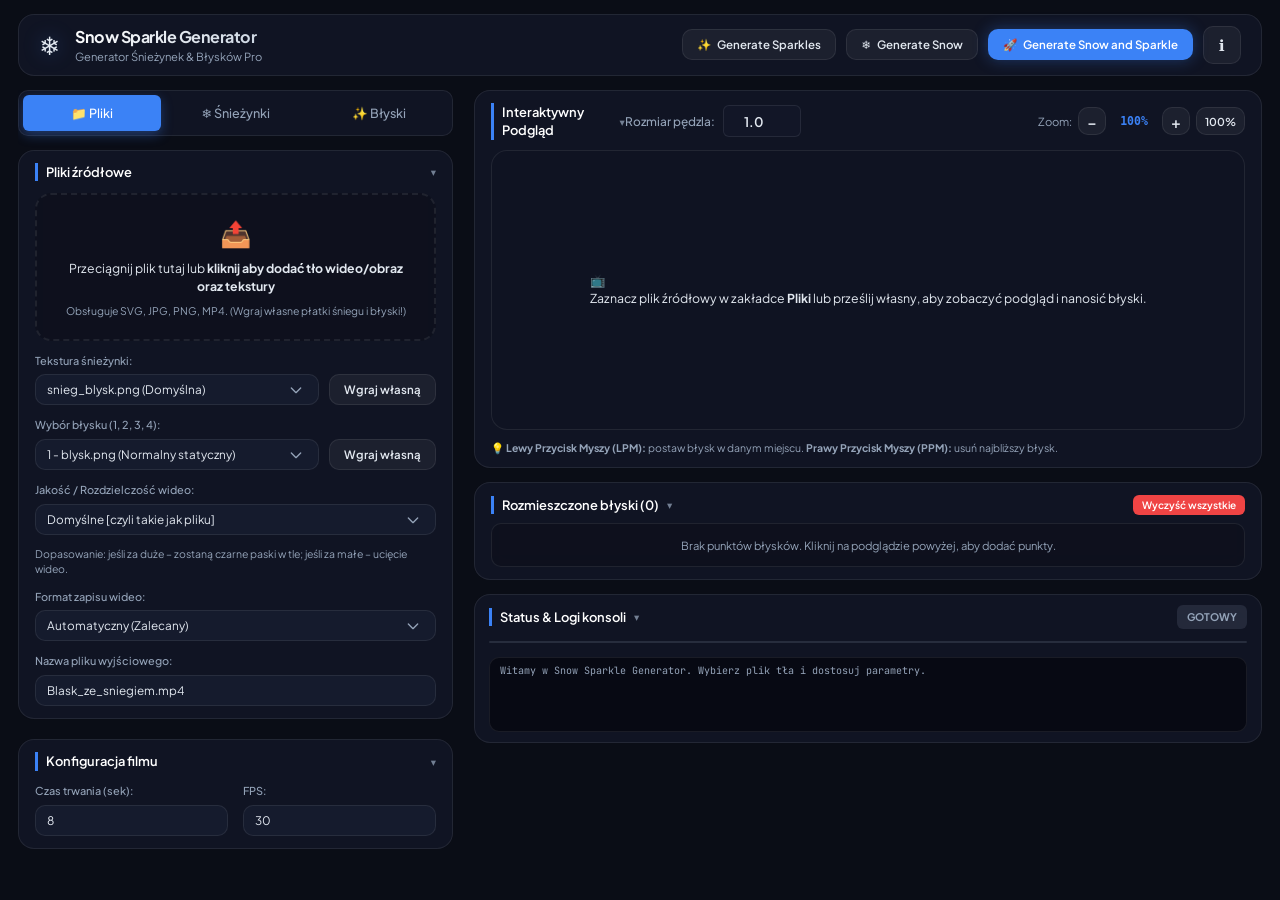
==== commit 019c29f9: "Add files via upload" ====
--- a/index.html
+++ b/index.html
@@ -3,7 +3,7 @@
 <head>
     <meta charset="UTF-8">
     <meta name="viewport" content="width=device-width, initial-scale=1.0">
-    <title>Generator Śnieg-Błysk - Generator animowanych Śnieżynek & Błysków</title>
+    <title>Snow Sparkle Generator - Generator Śnieżynek & Błysków</title>
     <link rel="preconnect" href="https://fonts.googleapis.com">
     <link rel="preconnect" href="https://fonts.gstatic.com" crossorigin>
     <link href="https://fonts.googleapis.com/css2?family=Plus+Jakarta+Sans:wght@300;400;500;600;700&family=JetBrains+Mono:wght@400;500&display=swap" rel="stylesheet">
@@ -16,8 +16,8 @@
             <div class="logo-area">
                 <span class="logo-icon">❄️</span>
                 <div class="logo-text">
-                    <h1>Generator Śnieg-Błysk</h1>
-                    <p>Generator animowanych Śnieżynek & Błysków Pro</p>
+                    <h1>Snow Sparkle Generator</h1>
+                    <p>Generator Śnieżynek & Błysków Pro</p>
                 </div>
             </div>
             <div class="header-actions" style="display: flex; gap: 10px;">
@@ -399,18 +399,24 @@
                             </select>
                         </div>
 
-                        <!-- Wpisywana intensywność, promień oraz przeźroczystość -->
-                        <div class="grid-3" style="display: grid; grid-template-columns: 1fr 1fr 1fr; gap: 8px;">
-                            <div class="form-group">
-                                <label for="sparkle-bloom-strength">Intensywność:</label>
-                                <input type="number" id="sparkle-bloom-strength" min="0" max="10.0" step="0.1" value="1.2" class="form-control" style="text-align: center; font-weight: 600;" title="Wpisz intensywność blasku (np. 1.2, 0.5, 2.0)">
-                            </div>
-                            <div class="form-group">
-                                <label for="sparkle-bloom-radius">Promień (px):</label>
-                                <input type="number" id="sparkle-bloom-radius" min="0" max="300" step="1" value="15" class="form-control" style="text-align: center; font-weight: 600;" title="Wpisz promień rozmycia w pikselach (np. 15, 30, 50)">
-                            </div>
-                            <div class="form-group">
-                                <label for="sparkle-bloom-opacity">Przeźroczystość:</label>
+                        <!-- Wpisywana intensywność, promień, rozmazanie oraz przeźroczystość -->
+                        <div class="grid-2" style="display: grid; grid-template-columns: 1fr 1fr; gap: 8px;">
+                            <div class="form-group">
+                                <label for="sparkle-bloom-strength">Intensywność blasku:</label>
+                                <input type="number" id="sparkle-bloom-strength" min="0" max="10.0" step="0.1" value="1.5" class="form-control" style="text-align: center; font-weight: 600;" title="Wpisz intensywność blasku (np. 1.5, 2.0)">
+                            </div>
+                            <div class="form-group">
+                                <label for="sparkle-bloom-radius">Promień poświaty (px):</label>
+                                <input type="number" id="sparkle-bloom-radius" min="0" max="300" step="1" value="20" class="form-control" style="text-align: center; font-weight: 600;" title="Wpisz promień poświaty w pikselach (np. 20, 35, 50)">
+                            </div>
+                        </div>
+                        <div class="grid-2" style="display: grid; grid-template-columns: 1fr 1fr; gap: 8px; margin-top: 6px;">
+                            <div class="form-group">
+                                <label for="sparkle-bloom-blur">Rozmazanie bloom (px):</label>
+                                <input type="number" id="sparkle-bloom-blur" min="0" max="100" step="1" value="12" class="form-control" style="text-align: center; font-weight: 600;" title="Rozmycie / rozmazanie poświaty bloom w pikselach (np. 10, 15, 25)">
+                            </div>
+                            <div class="form-group">
+                                <label for="sparkle-bloom-opacity">Przeźroczystość blasku:</label>
                                 <input type="number" id="sparkle-bloom-opacity" min="0" max="1.0" step="0.05" value="1.0" class="form-control" style="text-align: center; font-weight: 600;" title="Wpisz przeźroczystość blasku od 0.0 do 1.0 (np. 1.0, 0.7, 0.5)">
                             </div>
                         </div>
@@ -494,7 +500,7 @@
                         <div class="grid-2">
                             <div class="form-group">
                                 <label for="sparkle-size-min">Rozmiar min (px):</label>
-                                <input type="number" id="sparkle-size-min" value="8" min="1" class="form-control">
+                                <input type="number" id="sparkle-size-min" value="0" min="0" class="form-control">
                             </div>
                             <div class="form-group">
                                 <label for="sparkle-size-max">Rozmiar max (px):</label>
@@ -514,6 +520,19 @@
                                 <span class="range-value" id="sparkle-opacity-val" style="min-width: 45px; text-align: right; font-weight: 600;">100%</span>
                             </div>
                         </div>
+                        <div class="form-group" style="margin-top: 10px;">
+                            <div style="display: flex; justify-content: space-between; align-items: center; margin-bottom: 5px;">
+                                <label for="sparkle-intensity-input" style="margin: 0; font-weight: 500;">Intensywność / jasność błysku:</label>
+                                <div style="display: flex; align-items: center; gap: 4px;">
+                                    <input type="number" id="sparkle-intensity-input" min="0.5" max="5.0" step="0.1" value="1.5" class="form-control" style="width: 75px; height: 28px; padding: 2px 6px; text-align: center; font-weight: 600; font-size: 0.85rem;" title="Wpisz mnożnik intensywności błysku (np. 1.0, 1.5, 2.0, 3.0)">
+                                    <span style="font-size: 0.8rem; color: var(--color-text-muted);">(0.5 - 5.0x)</span>
+                                </div>
+                            </div>
+                            <div style="display: flex; align-items: center; gap: 10px;">
+                                <input type="range" id="sparkle-intensity" min="0.5" max="5.0" step="0.1" value="1.5" class="range-slider" style="flex: 1;">
+                                <span class="range-value" id="sparkle-intensity-val" style="min-width: 45px; text-align: right; font-weight: 600;">1.5x</span>
+                            </div>
+                        </div>
                         <div class="form-group checkbox-group">
                             <input type="checkbox" id="sparkle-use-blur" checked>
                             <label for="sparkle-use-blur">Rozmycie krawędzi (Gaussian Blur)</label>
@@ -525,8 +544,8 @@
                         <div class="form-group">
                             <label for="sparkle-blend-mode">Tryb mieszania błysków (Blend Mode):</label>
                             <select id="sparkle-blend-mode" class="form-control">
-                                <option value="normal">Normal (Standardowy / Źródłowy - zalecany na wideo)</option>
-                                <option value="screen" selected>Screen (Ekran - jasny)</option>
+                                <option value="normal" selected>Normal (Standardowy / Źródłowy - zalecany na wideo)</option>
+                                <option value="screen">Screen (Ekran - jasny)</option>
                                 <option value="addition">Addition (Dodawanie / Lighter)</option>
                                 <option value="overlay">Overlay (Nakładka)</option>
                                 <option value="soft_light">Soft Light (Łagodne światło)</option>
@@ -711,7 +730,7 @@
                         </div>
                         <div class="console-log-container" id="console-logs" style="margin-top: 6px;">
                             <!-- Logi będą tu lądować -->
-                            <div class="log-line info">Witamy w Generator Śnieg-Błysk. Wybierz plik tła i dostosuj parametry.</div>
+                            <div class="log-line info">Witamy w Snow Sparkle Generator. Wybierz plik tła i dostosuj parametry.</div>
                         </div>
                     </div>
                 </div>
@@ -726,7 +745,7 @@
     <div id="info-modal" class="modal-overlay" style="display: none;">
         <div class="modal-card">
             <div class="modal-header">
-                <h3>ℹ️ Informacje o Generator Śnieg-Błysk</h3>
+                <h3>ℹ️ Informacje o Snow Sparkle Generator</h3>
                 <span id="btn-close-info" class="modal-close-btn" title="Zamknij">&times;</span>
             </div>
             <div class="modal-body">
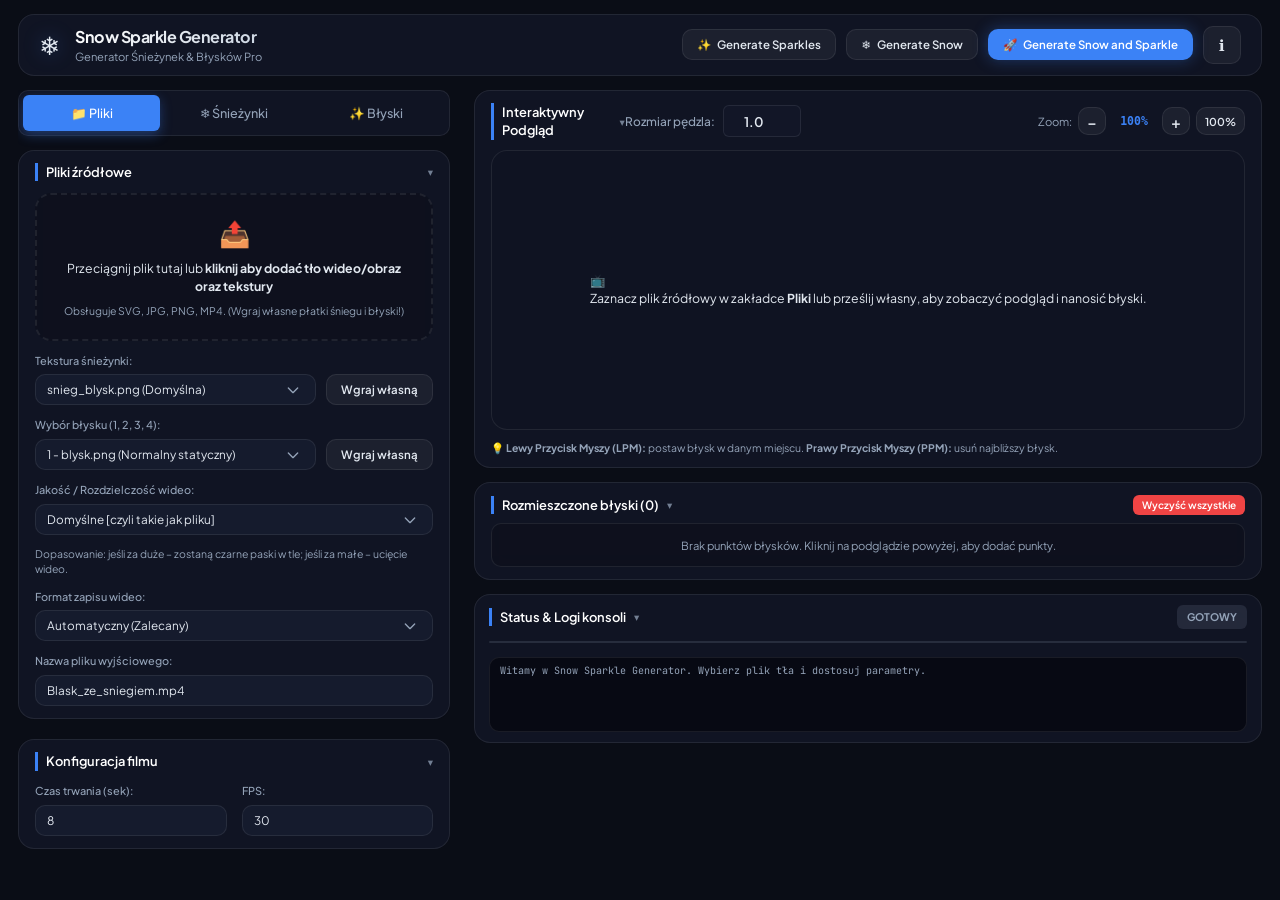
==== commit 3a35dfd0: "Add files via upload" ====
--- a/index.html
+++ b/index.html
@@ -508,38 +508,23 @@
                             </div>
                         </div>
                         <div class="form-group">
-                            <div style="display: flex; justify-content: space-between; align-items: center; margin-bottom: 5px;">
-                                <label for="sparkle-opacity" style="margin: 0; font-weight: 500;">Przeźroczystość błysku:</label>
-                                <div style="display: flex; align-items: center; gap: 4px;">
-                                    <input type="number" id="sparkle-opacity-input" min="0" max="1.0" step="0.05" value="1.0" class="form-control" style="width: 75px; height: 28px; padding: 2px 6px; text-align: center; font-weight: 600; font-size: 0.85rem;" title="Wpisz wartość przeźroczystości błysku od 0.0 do 1.0 (np. 1.0, 0.8, 0.5)">
-                                    <span style="font-size: 0.8rem; color: var(--color-text-muted);">(0.0 - 1.0)</span>
-                                </div>
-                            </div>
-                            <div style="display: flex; align-items: center; gap: 10px;">
-                                <input type="range" id="sparkle-opacity" min="0" max="255" value="255" class="range-slider" style="flex: 1;">
-                                <span class="range-value" id="sparkle-opacity-val" style="min-width: 45px; text-align: right; font-weight: 600;">100%</span>
-                            </div>
-                        </div>
-                        <div class="form-group" style="margin-top: 10px;">
-                            <div style="display: flex; justify-content: space-between; align-items: center; margin-bottom: 5px;">
-                                <label for="sparkle-intensity-input" style="margin: 0; font-weight: 500;">Intensywność / jasność błysku:</label>
-                                <div style="display: flex; align-items: center; gap: 4px;">
-                                    <input type="number" id="sparkle-intensity-input" min="0.5" max="5.0" step="0.1" value="1.5" class="form-control" style="width: 75px; height: 28px; padding: 2px 6px; text-align: center; font-weight: 600; font-size: 0.85rem;" title="Wpisz mnożnik intensywności błysku (np. 1.0, 1.5, 2.0, 3.0)">
-                                    <span style="font-size: 0.8rem; color: var(--color-text-muted);">(0.5 - 5.0x)</span>
-                                </div>
-                            </div>
-                            <div style="display: flex; align-items: center; gap: 10px;">
-                                <input type="range" id="sparkle-intensity" min="0.5" max="5.0" step="0.1" value="1.5" class="range-slider" style="flex: 1;">
-                                <span class="range-value" id="sparkle-intensity-val" style="min-width: 45px; text-align: right; font-weight: 600;">1.5x</span>
-                            </div>
-                        </div>
-                        <div class="form-group checkbox-group">
-                            <input type="checkbox" id="sparkle-use-blur" checked>
-                            <label for="sparkle-use-blur">Rozmycie krawędzi (Gaussian Blur)</label>
-                        </div>
-                        <div class="form-group checkbox-group">
-                            <input type="checkbox" id="sparkle-size-smoothing" checked>
-                            <label for="sparkle-size-smoothing">Wygładzanie rozmiaru (Size smoothing)</label>
+                            <label for="sparkle-opacity-input">Przeźroczystość błysku <span style="font-weight: normal; color: var(--color-text-muted);">(0.0 - 1.0)</span>:</label>
+                            <input type="number" id="sparkle-opacity-input" min="0" max="1.0" step="0.05" value="1.0" class="form-control" style="text-align: center; font-weight: 600;" title="Wpisz wartość przeźroczystości błysku od 0.0 do 1.0 (np. 1.0, 0.8, 0.5)">
+                        </div>
+
+                        <div class="form-group">
+                            <label for="sparkle-intensity-input">Intensywność / jasność błysku <span style="font-weight: normal; color: var(--color-text-muted);">(0.5 - 5.0)</span>:</label>
+                            <input type="number" id="sparkle-intensity-input" min="0.5" max="5.0" step="0.1" value="1.5" class="form-control" style="text-align: center; font-weight: 600;" title="Wpisz mnożnik intensywności błysku od 0.5 do 5.0 (np. 1.0, 1.5, 2.0, 3.0)">
+                        </div>
+
+                        <div class="form-group">
+                            <label for="sparkle-blur-input">Rozmycie gaussowskie (Gaussian Blur w px):</label>
+                            <input type="number" id="sparkle-blur-input" min="0" max="50" step="1" value="0" class="form-control" style="text-align: center; font-weight: 600;" title="Wpisz promień rozmycia gaussowskiego dla błysku w pikselach (0 = brak rozmycia, np. 1, 2, 5 px)">
+                        </div>
+
+                        <div class="form-group">
+                            <label for="sparkle-size-smoothing-input">Wygładzanie rozmiaru (Size smoothing) <span style="font-weight: normal; color: var(--color-text-muted);">(0.0 - 1.0)</span>:</label>
+                            <input type="number" id="sparkle-size-smoothing-input" min="0" max="1.0" step="0.05" value="0.5" class="form-control" style="text-align: center; font-weight: 600;" title="Wpisz współczynnik wygładzania rozmiaru od 0.0 (liniowy) do 1.0 (pełne płynne wygładzenie cosinusowe)">
                         </div>
                         <div class="form-group">
                             <label for="sparkle-blend-mode">Tryb mieszania błysków (Blend Mode):</label>
--- a/style.css
+++ b/style.css
@@ -131,6 +131,7 @@
     gap: 16px;
     flex: 1;
     min-height: 0;
+    align-items: start;
 }
 
 .panel {
@@ -142,8 +143,31 @@
 }
 
 .settings-panel {
+    max-height: calc(100vh - 100px);
     overflow-y: auto;
-    padding-right: 5px;
+    overflow-x: hidden;
+    padding-right: 8px;
+    position: sticky;
+    top: 14px;
+    scrollbar-width: thin;
+}
+
+.settings-panel::-webkit-scrollbar {
+    width: 6px;
+}
+
+.settings-panel::-webkit-scrollbar-track {
+    background: rgba(0, 0, 0, 0.25);
+    border-radius: 4px;
+}
+
+.settings-panel::-webkit-scrollbar-thumb {
+    background: rgba(255, 255, 255, 0.25);
+    border-radius: 4px;
+}
+
+.settings-panel::-webkit-scrollbar-thumb:hover {
+    background: var(--color-primary);
 }
 
 /* TABS */
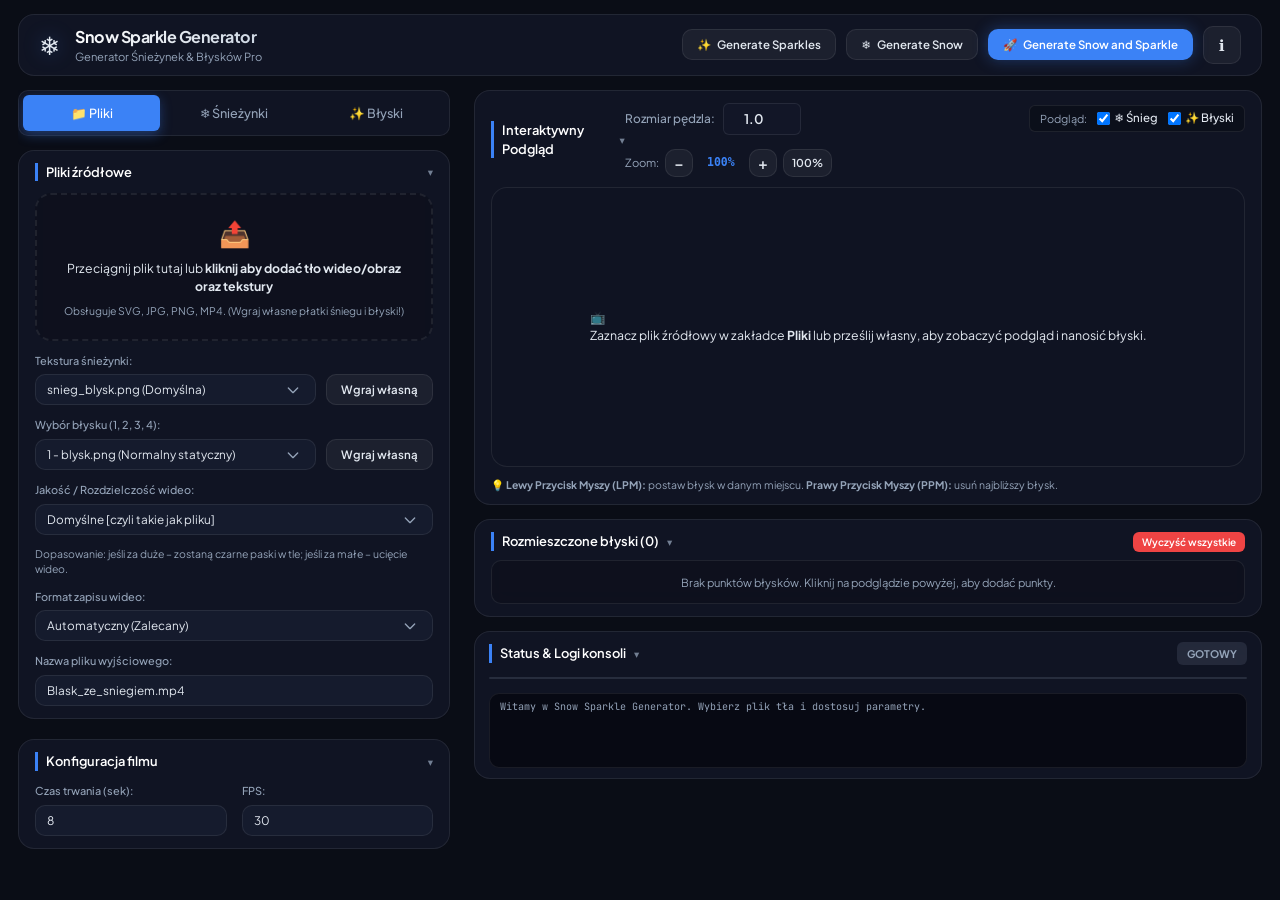
==== commit 4bc44407: "Add files via upload" ====
--- a/index.html
+++ b/index.html
@@ -623,10 +623,22 @@
                 <div class="card preview-card">
                     <div class="preview-header">
                         <h3>Interaktywny Podgląd</h3>
-                        <div class="preview-tools" style="display: flex; align-items: center; gap: 14px; width: 100%; justify-content: space-between;">
+                        <div class="preview-tools" style="display: flex; align-items: center; gap: 14px; width: 100%; justify-content: space-between; flex-wrap: wrap;">
                             <div style="display: flex; align-items: center; gap: 8px;">
                                 <span class="tool-label" style="font-size: 0.85rem; font-weight: 500;">Rozmiar pędzla:</span>
                                 <input type="number" id="brush-size-input" value="1.0" min="0.01" step="0.1" class="form-control" style="width: 78px; height: 32px; padding: 2px 8px; text-align: center; font-size: 0.95rem; font-weight: 600; border-radius: var(--radius-sm); border: 1px solid var(--border-color); background: var(--bg-card); color: var(--color-text);" title="Wpisz rozmiar pędzla (np. 1, 0.5, 2.5 - zawsze większy od 0)">
+                            </div>
+
+                            <div class="preview-toggles" style="display: flex; align-items: center; gap: 10px; background: rgba(0,0,0,0.25); padding: 4px 10px; border-radius: var(--radius-sm); border: 1px solid var(--border-color);">
+                                <span class="tool-label" style="font-size: 0.78rem; color: var(--color-text-muted);">Podgląd:</span>
+                                <label style="display: flex; align-items: center; gap: 4px; font-size: 0.82rem; cursor: pointer; margin: 0; user-select: none;">
+                                    <input type="checkbox" id="preview-show-snow" checked style="cursor: pointer;">
+                                    <span style="font-weight: 500;">❄️ Śnieg</span>
+                                </label>
+                                <label style="display: flex; align-items: center; gap: 4px; font-size: 0.82rem; cursor: pointer; margin: 0; user-select: none;">
+                                    <input type="checkbox" id="preview-show-sparkles" checked style="cursor: pointer;">
+                                    <span style="font-weight: 500;">✨ Błyski</span>
+                                </label>
                             </div>
                             
                             <div class="zoom-controls" style="display: flex; align-items: center; gap: 6px;">
@@ -647,6 +659,7 @@
                         <div class="media-container" id="media-viewport" style="display:none">
                             <img id="preview-image" src="" alt="Podgląd" style="display:none">
                             <video id="preview-video" controls muted playsinline style="display:none"></video>
+                            <canvas id="snow-preview-canvas" class="snow-overlay" style="position: absolute; top: 0; left: 0; width: 100%; height: 100%; pointer-events: none; z-index: 2;"></canvas>
                             <svg id="canvas-overlay" class="sparkles-overlay"></svg>
                         </div>
                     </div>
--- a/style.css
+++ b/style.css
@@ -632,6 +632,16 @@
     object-fit: fill;
 }
 
+.snow-overlay {
+    position: absolute;
+    top: 0;
+    left: 0;
+    width: 100%;
+    height: 100%;
+    pointer-events: none;
+    z-index: 2;
+}
+
 .sparkles-overlay {
     position: absolute;
     top: 0;
@@ -640,6 +650,7 @@
     height: 100%;
     pointer-events: all;
     cursor: crosshair;
+    z-index: 3;
 }
 
 .sparkles-overlay circle {
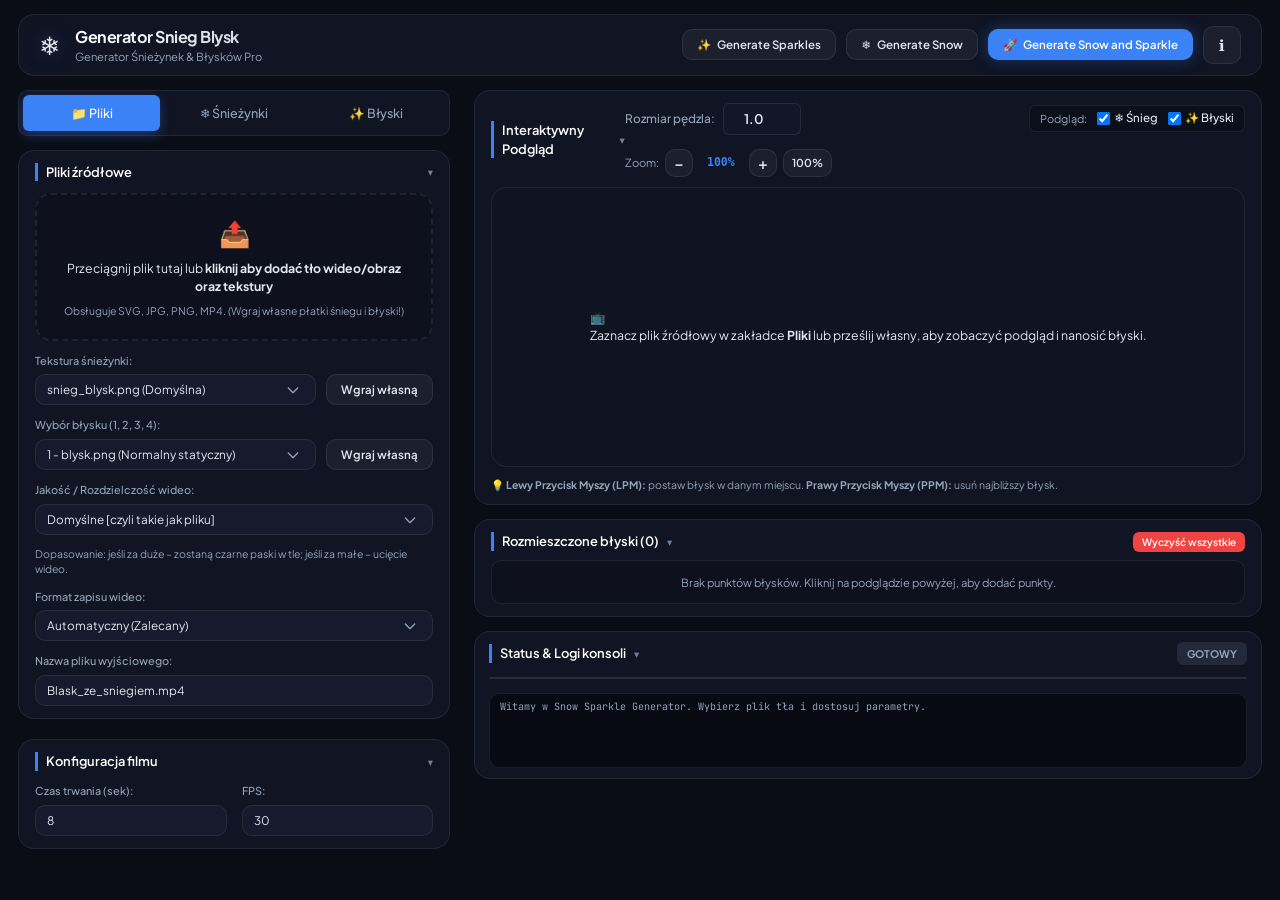
==== commit 64cd7a12: "Update index.html" ====
--- a/index.html
+++ b/index.html
@@ -3,7 +3,7 @@
 <head>
     <meta charset="UTF-8">
     <meta name="viewport" content="width=device-width, initial-scale=1.0">
-    <title>Snow Sparkle Generator - Generator Śnieżynek & Błysków</title>
+    <title>Generator Snieg Blysk - Generator Śnieżynek & Błysków</title>
     <link rel="preconnect" href="https://fonts.googleapis.com">
     <link rel="preconnect" href="https://fonts.gstatic.com" crossorigin>
     <link href="https://fonts.googleapis.com/css2?family=Plus+Jakarta+Sans:wght@300;400;500;600;700&family=JetBrains+Mono:wght@400;500&display=swap" rel="stylesheet">
@@ -16,7 +16,7 @@
             <div class="logo-area">
                 <span class="logo-icon">❄️</span>
                 <div class="logo-text">
-                    <h1>Snow Sparkle Generator</h1>
+                    <h1>Generator Snieg Blysk</h1>
                     <p>Generator Śnieżynek & Błysków Pro</p>
                 </div>
             </div>
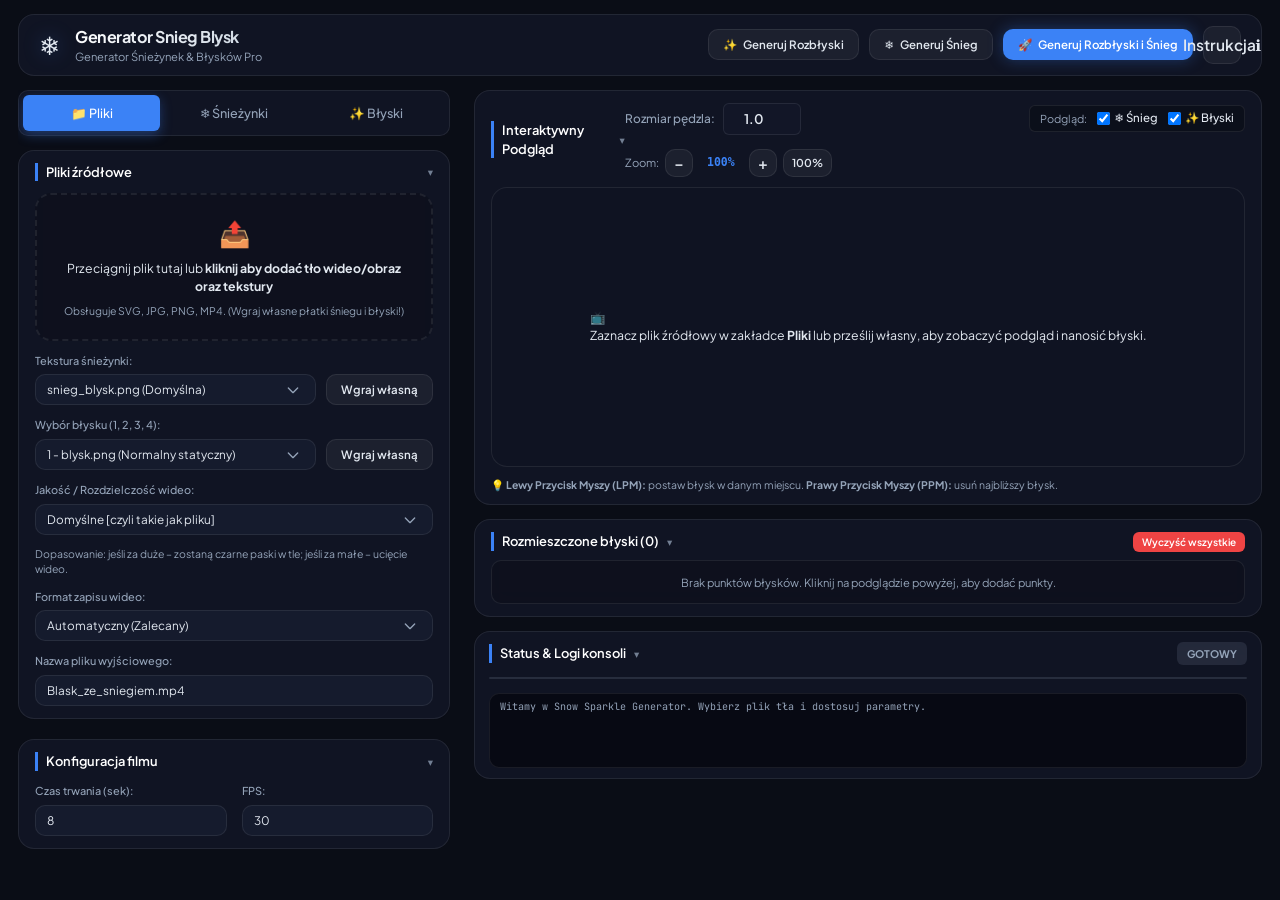
==== commit 8258393c: "Update index.html" ====
--- a/index.html
+++ b/index.html
@@ -22,16 +22,16 @@
             </div>
             <div class="header-actions" style="display: flex; gap: 10px;">
                 <button id="btn-generate-sparkles" class="btn btn-secondary">
-                    <span class="icon">✨</span> Generate Sparkles
+                    <span class="icon">✨</span> Generuj Rozbłyski
                 </button>
                 <button id="btn-generate-snow" class="btn btn-secondary">
-                    <span class="icon">❄️</span> Generate Snow
+                    <span class="icon">❄️</span> Generuj Śnieg
                 </button>
                 <button id="btn-generate-both" class="btn btn-primary btn-glow">
-                    <span class="icon">🚀</span> Generate Snow and Sparkle
+                    <span class="icon">🚀</span> Generuj Rozbłyski i Śnieg
                 </button>
                 <button id="btn-info" class="btn btn-secondary" title="Instrukcja i skróty" style="display: flex; align-items: center; justify-content: center; width: 38px; height: 38px; padding: 0; font-size: 1.1rem; border-radius: var(--radius-md);">
-                    ℹ️
+                    Instrukcjaℹ️
                 </button>
             </div>
         </header>
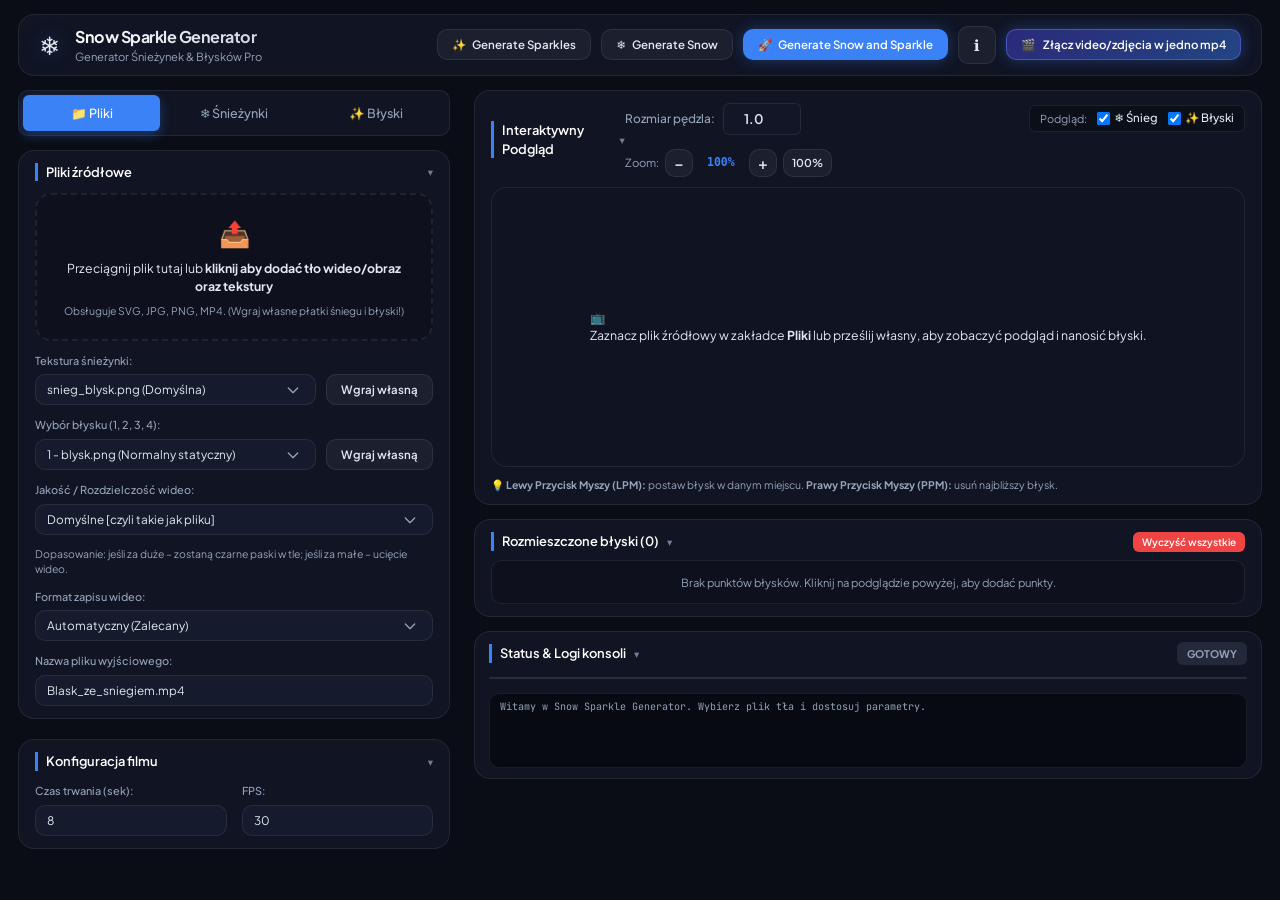
==== commit 29be81fd: "Add files via upload" ====
--- a/index.html
+++ b/index.html
@@ -3,7 +3,7 @@
 <head>
     <meta charset="UTF-8">
     <meta name="viewport" content="width=device-width, initial-scale=1.0">
-    <title>Generator Snieg Blysk - Generator Śnieżynek & Błysków</title>
+    <title>Snow Sparkle Generator - Generator Śnieżynek & Błysków</title>
     <link rel="preconnect" href="https://fonts.googleapis.com">
     <link rel="preconnect" href="https://fonts.gstatic.com" crossorigin>
     <link href="https://fonts.googleapis.com/css2?family=Plus+Jakarta+Sans:wght@300;400;500;600;700&family=JetBrains+Mono:wght@400;500&display=swap" rel="stylesheet">
@@ -16,22 +16,25 @@
             <div class="logo-area">
                 <span class="logo-icon">❄️</span>
                 <div class="logo-text">
-                    <h1>Generator Snieg Blysk</h1>
+                    <h1>Snow Sparkle Generator</h1>
                     <p>Generator Śnieżynek & Błysków Pro</p>
                 </div>
             </div>
-            <div class="header-actions" style="display: flex; gap: 10px;">
+            <div class="header-actions" style="display: flex; gap: 10px; flex-wrap: wrap; align-items: center;">
                 <button id="btn-generate-sparkles" class="btn btn-secondary">
-                    <span class="icon">✨</span> Generuj Rozbłyski
+                    <span class="icon">✨</span> Generate Sparkles
                 </button>
                 <button id="btn-generate-snow" class="btn btn-secondary">
-                    <span class="icon">❄️</span> Generuj Śnieg
+                    <span class="icon">❄️</span> Generate Snow
                 </button>
                 <button id="btn-generate-both" class="btn btn-primary btn-glow">
-                    <span class="icon">🚀</span> Generuj Rozbłyski i Śnieg
+                    <span class="icon">🚀</span> Generate Snow and Sparkle
                 </button>
                 <button id="btn-info" class="btn btn-secondary" title="Instrukcja i skróty" style="display: flex; align-items: center; justify-content: center; width: 38px; height: 38px; padding: 0; font-size: 1.1rem; border-radius: var(--radius-md);">
-                    Instrukcjaℹ️
+                    ℹ️
+                </button>
+                <button id="btn-open-video-joiner" class="btn btn-secondary btn-glow" title="Złącz wideo i zdjęcia w jedno MP4" style="display: flex; align-items: center; gap: 8px; background: linear-gradient(135deg, rgba(79, 70, 229, 0.45), rgba(59, 130, 246, 0.45)); border-color: rgba(99, 102, 241, 0.6); color: #fff; font-weight: 600;">
+                    <span class="icon">🎬</span> Złącz video/zdjęcia w jedno mp4
                 </button>
             </div>
         </header>
@@ -734,6 +737,269 @@
                 </div>
             </section>
         </main>
+
+        <!-- PODSTRONA: ZŁĄCZ WIDEO / ZDJĘCIA W JEDNO MP4 -->
+        <section id="video-joiner-view" class="video-joiner-page" style="display: none;">
+            <!-- Pasek górny podstrony -->
+            <header class="joiner-header">
+                <div class="joiner-header-left">
+                    <button id="btn-joiner-back" class="btn btn-secondary" style="display: flex; align-items: center; gap: 8px; font-weight: 600;">
+                        <span>⬅️</span> Wróć do edytora efektów
+                    </button>
+                    <div class="joiner-title-area">
+                        <h2>🎬 Złącz Wideo & Zdjęcia w jedno MP4</h2>
+                        <p>Łącz dowolne grafiki 2D, zdjęcia i klipy wideo w jeden płynny plik MP4</p>
+                    </div>
+                </div>
+                <div class="joiner-header-right">
+                    <div class="joiner-stats-pills">
+                        <span class="badge badge-info" id="joiner-total-time-badge">⏱️ Czas: 0.0s</span>
+                        <span class="badge badge-secondary" id="joiner-clips-count-badge">🎞️ Klipy: 0</span>
+                    </div>
+                    <button id="btn-joiner-export-top" class="btn btn-primary btn-glow" style="display: flex; align-items: center; gap: 6px; font-weight: 600;">
+                        <span>🚀</span> Eksportuj do MP4
+                    </button>
+                </div>
+            </header>
+
+            <!-- Główny układ podstrony -->
+            <div class="joiner-layout">
+                <!-- Panel Lewy: Upload, Numerowana Lista Plików, Ustawienia Eksportu -->
+                <aside class="joiner-sidebar">
+                    <!-- 1. Wgrywanie plików -->
+                    <div class="card joiner-card">
+                        <div class="card-header">
+                            <h3>📤 1. Wgraj pliki</h3>
+                        </div>
+                        <div class="joiner-upload-zone" id="joiner-dropzone">
+                            <input type="file" id="joiner-file-input" multiple accept="image/*,video/*,.jpg,.jpeg,.png,.webp,.gif,.svg,.mp4,.webm,.mov,.avi" style="display: none;">
+                            <span class="upload-icon" style="font-size: 2rem;">📁</span>
+                            <p style="font-weight: 600; margin: 4px 0;">Przeciągnij i upuść pliki tutaj</p>
+                            <p style="font-size: 0.78rem; color: var(--color-text-muted); margin-bottom: 8px;">Zdjęcia, grafiki 2D, wideo</p>
+                            <button type="button" id="btn-browse-joiner-files" class="btn btn-secondary btn-sm">
+                                📂 Wybierz pliki z dysku
+                            </button>
+                        </div>
+                    </div>
+
+                    <!-- 2. Numerowana Lista Wgranych Plików -->
+                    <div class="card joiner-card joiner-files-box">
+                        <div class="card-header" style="display: flex; justify-content: space-between; align-items: center;">
+                            <h3>📂 2. Lista wgranych plików (<span id="joiner-files-count">0</span>)</h3>
+                            <button id="btn-clear-joiner-files" class="btn btn-secondary btn-xs" title="Wyczyść całą listę wgranych plików">Wyczyść</button>
+                        </div>
+                        <p class="joiner-tip-text">
+                            💡 <em>Podwójne kliknięcie w plik lub kliknięcie w „+ Dodaj” dodaje go na oś czasu (timeline).</em>
+                        </p>
+                        <div class="joiner-files-list-container" id="joiner-files-list">
+                            <div class="joiner-empty-hint">Brak wgranych plików. Dodaj zdjęcia lub wideo powyżej.</div>
+                        </div>
+                    </div>
+
+                    <!-- 3. Ustawienia Eksportu -->
+                    <div class="card joiner-card">
+                        <div class="card-header">
+                            <h3>⚙️ 3. Ustawienia eksportu MP4</h3>
+                        </div>
+                        
+                        <div class="form-group" style="margin-bottom: 10px;">
+                            <label for="joiner-export-resolution">Rozdzielczość filmu:</label>
+                            <select id="joiner-export-resolution" class="input-select w-full">
+                                <option value="original" id="joiner-opt-original">Oryginalna (największy plik): Brak plików</option>
+                                <option value="4k">4K UHD (3840 x 2160)</option>
+                                <option value="fhd" selected>Full HD (1920 x 1080)</option>
+                                <option value="hd">HD (1280 x 720)</option>
+                                <option value="a4-v">210x297mm (A4 pion: 2480 x 3508 px @ 300 DPI)</option>
+                                <option value="a4-h">297x210mm (A4 poziom: 3508 x 2480 px @ 300 DPI)</option>
+                                <option value="a4-v-screen">210x297mm (A4 pion: 1240 x 1754 px @ 150 DPI)</option>
+                                <option value="a4-h-screen">297x210mm (A4 poziom: 1754 x 1240 px @ 150 DPI)</option>
+                                <option value="custom">Niestandardowa (wpisz ręcznie W x H)</option>
+                            </select>
+                        </div>
+
+                        <!-- Wymiary niestandardowe -->
+                        <div id="joiner-custom-res-row" class="form-row" style="display: none; margin-bottom: 10px; gap: 8px;">
+                            <div class="form-group" style="flex: 1;">
+                                <label style="font-size: 0.75rem;">Szerokość (px):</label>
+                                <input type="number" id="joiner-custom-width" class="input-number w-full" value="1920" min="100" max="7680">
+                            </div>
+                            <div class="form-group" style="flex: 1;">
+                                <label style="font-size: 0.75rem;">Wysokość (px):</label>
+                                <input type="number" id="joiner-custom-height" class="input-number w-full" value="1080" min="100" max="7680">
+                            </div>
+                        </div>
+
+                        <div class="form-group" style="margin-bottom: 10px;">
+                            <label for="joiner-fit-mode">Dopasowanie kadrów o różnych proporcjach:</label>
+                            <select id="joiner-fit-mode" class="input-select w-full">
+                                <option value="letterbox" selected>Dopasuj proporcje (Letterbox - czarne pasy)</option>
+                                <option value="cover">Wypełnij kadr (Cover - przycięcie krawędzi)</option>
+                                <option value="stretch">Rozciągnij (Stretch)</option>
+                            </select>
+                        </div>
+
+                        <div class="form-group" style="margin-bottom: 10px;">
+                            <label>Długość filmu (czas trwania):</label>
+                            <div style="display: flex; flex-direction: column; gap: 6px; font-size: 0.82rem; margin-top: 4px;">
+                                <label style="display: flex; align-items: center; gap: 6px; cursor: pointer;">
+                                    <input type="radio" name="joiner-duration-mode" value="auto" checked id="joiner-dur-auto">
+                                    <span>Oryginalna długość tylu dodanych klipów (<strong id="joiner-auto-duration-label">0.0 s</strong>)</span>
+                                </label>
+                                <label style="display: flex; align-items: center; gap: 6px; cursor: pointer;">
+                                    <input type="radio" name="joiner-duration-mode" value="custom" id="joiner-dur-custom">
+                                    <span>Własna długość:</span>
+                                    <input type="number" id="joiner-custom-duration-input" class="input-number" style="width: 75px; padding: 2px 6px;" min="0.5" step="0.5" value="10.0" disabled>
+                                    <span>sekund</span>
+                                </label>
+                            </div>
+                        </div>
+
+                        <div class="form-row" style="margin-bottom: 12px; gap: 8px;">
+                            <div class="form-group" style="flex: 1;">
+                                <label for="joiner-fps-select">FPS:</label>
+                                <select id="joiner-fps-select" class="input-select w-full">
+                                    <option value="30" selected>30 FPS</option>
+                                    <option value="60">60 FPS</option>
+                                    <option value="25">25 FPS</option>
+                                    <option value="24">24 FPS</option>
+                                </select>
+                            </div>
+                            <div class="form-group" style="flex: 1.5;">
+                                <label for="joiner-output-name">Nazwa pliku:</label>
+                                <input type="text" id="joiner-output-name" class="input-text w-full" value="zlaczony_film.mp4">
+                            </div>
+                        </div>
+
+                        <button id="btn-joiner-export-sidebar" class="btn btn-primary btn-glow w-full" style="padding: 10px; font-weight: 700; font-size: 0.95rem;">
+                            🚀 Generuj i pobierz MP4
+                        </button>
+                    </div>
+                </aside>
+
+                <!-- Panel Prawy: Podgląd Odtwarzacza & Oś Czasu (Timeline) -->
+                <main class="joiner-main-panel">
+                    <!-- Odtwarzacz Podglądu -->
+                    <div class="card joiner-player-card">
+                        <div class="joiner-canvas-container" id="joiner-viewport">
+                            <canvas id="joiner-preview-canvas" width="1280" height="720"></canvas>
+                            <div id="joiner-preview-placeholder" class="joiner-player-placeholder">
+                                <span style="font-size: 2.8rem;">🎬</span>
+                                <p style="font-weight: 600; margin-top: 8px;">Brak klipów na osi czasu</p>
+                                <p style="font-size: 0.8rem; color: var(--color-text-muted);">Kliknij dwukrotnie plik z listy po lewej stronie, aby dodać go do filmu.</p>
+                            </div>
+                        </div>
+
+                        <!-- Kontrolki Odtwarzacza -->
+                        <div class="joiner-playback-bar">
+                            <div class="playback-btn-group">
+                                <button id="btn-joiner-rewind" class="btn btn-secondary btn-icon" title="Przejdź na początek (0s)">⏮️</button>
+                                <button id="btn-joiner-play" class="btn btn-primary btn-icon" title="Odtwórz / Pauza (Spacja)">▶️</button>
+                                <button id="btn-joiner-stop" class="btn btn-secondary btn-icon" title="Zatrzymaj">⏹️</button>
+                            </div>
+                            <div class="playback-time-badge">
+                                <span id="joiner-time-current" style="font-family: var(--font-mono); font-weight: 600;">00:00.0</span> / 
+                                <span id="joiner-time-total" style="font-family: var(--font-mono); color: var(--color-text-muted);">00:00.0</span>
+                                <span id="joiner-active-clip-label" class="badge badge-clip-info">Brak aktywnego klipu</span>
+                            </div>
+                            <div class="playback-scale-group">
+                                <span style="font-size: 0.78rem; color: var(--color-text-muted);">Skala osi:</span>
+                                <button id="btn-joiner-zoom-out" class="btn btn-secondary btn-xs" title="Oddal oś czasu">−</button>
+                                <button id="btn-joiner-zoom-reset" class="btn btn-secondary btn-xs" title="Domyślna skala">100%</button>
+                                <button id="btn-joiner-zoom-in" class="btn btn-secondary btn-xs" title="Przybliż oś czasu">+</button>
+                            </div>
+                        </div>
+                    </div>
+
+                    <!-- Okienko Szczegółów Wybranego Klipu (Inspector) -->
+                    <div class="card joiner-clip-inspector" id="joiner-clip-inspector" style="display: none;">
+                        <div class="inspector-content">
+                            <div class="inspector-item-info">
+                                <span id="inspector-clip-badge" class="badge badge-primary">#1</span>
+                                <strong id="inspector-clip-name">nazwa_pliku.jpg</strong>
+                                <span id="inspector-clip-type-dims" class="badge badge-secondary">1920x1080</span>
+                            </div>
+                            <div class="inspector-duration-group">
+                                <label for="inspector-clip-duration">⏱️ Czas trwania klipu:</label>
+                                <input type="number" id="inspector-clip-duration" class="input-number" min="0.1" max="3600" step="0.1" value="3.0">
+                                <span>sekund</span>
+                                <button id="btn-inspector-apply" class="btn btn-secondary btn-sm">Zastosuj</button>
+                                <div class="inspector-actions">
+                                    <button id="btn-inspector-move-prev" class="btn btn-secondary btn-xs" title="Przesuń klip wcześniej w sekwencji">◀ W lewo</button>
+                                    <button id="btn-inspector-move-next" class="btn btn-secondary btn-xs" title="Przesuń klip później w sekwencji">W prawo ▶</button>
+                                    <button id="btn-inspector-remove" class="btn btn-danger btn-xs" title="Usuń ten klip z osi">🗑️ Usuń z osi</button>
+                                </div>
+                            </div>
+                        </div>
+                    </div>
+
+                    <!-- Sekcja Osi Czasu (Timeline) -->
+                    <div class="card joiner-timeline-panel">
+                        <div class="timeline-header-row">
+                            <div style="display: flex; align-items: center; gap: 8px;">
+                                <h3>⏱️ Oś czasu sekwencji (Timeline)</h3>
+                                <span class="badge" id="joiner-timeline-counter">0 klipów</span>
+                            </div>
+                            <div style="display: flex; align-items: center; gap: 8px;">
+                                <span class="timeline-hint">
+                                    💡 <em>Kliknij i przeciągnij prawą krawędź klipu, aby rozciągnąć czas trwania. Kliknij klip, aby wpisać dokładną długość.</em>
+                                </span>
+                                <button id="btn-joiner-clear-timeline" class="btn btn-secondary btn-xs">Wyczyść oś</button>
+                            </div>
+                        </div>
+
+                        <!-- Scrollowalny kontener poziomy osi czasu -->
+                        <div class="joiner-timeline-scroller" id="joiner-timeline-scroller">
+                            <div class="joiner-timeline-canvas-area" id="joiner-timeline-canvas-area">
+                                <!-- Linijka czasu z podziałką sekundową -->
+                                <div class="joiner-ruler-bar">
+                                    <canvas id="joiner-ruler-canvas" height="26"></canvas>
+                                </div>
+
+                                <!-- Wskaźnik czasu (Playhead) -->
+                                <div id="joiner-playhead" class="joiner-playhead-indicator" style="left: 0px;">
+                                    <div class="joiner-playhead-pointer"></div>
+                                </div>
+
+                                <!-- Ścieżka klipów sekwencyjnych -->
+                                <div class="joiner-clips-track" id="joiner-clips-track">
+                                    <!-- Dynamicznie wstawiane klipy -->
+                                </div>
+                            </div>
+                        </div>
+                    </div>
+                </main>
+            </div>
+        </section>
+    </div>
+
+    <!-- Okno Postępu Eksportu Łączenia Wideo -->
+    <div id="joiner-export-modal" class="modal-overlay" style="display: none;">
+        <div class="modal-card" style="max-width: 520px; text-align: center;">
+            <div class="modal-header">
+                <h3>🎬 Eksport złączonego filmu MP4</h3>
+            </div>
+            <div class="modal-body" style="padding: 24px;">
+                <div id="joiner-export-anim-icon" style="font-size: 2.8rem; margin-bottom: 12px;">⚙️</div>
+                <h4 id="joiner-export-title" style="margin-bottom: 8px;">Renderowanie sekwencji wideo...</h4>
+                <p id="joiner-export-detail" style="font-size: 0.85rem; color: var(--color-text-muted); margin-bottom: 16px;">Klatka 0 / 0</p>
+                <div class="progress-container" style="height: 12px; margin-bottom: 8px;">
+                    <div id="joiner-export-progress-fill" class="progress-bar" style="width: 0%;"></div>
+                </div>
+                <div style="display: flex; justify-content: space-between; font-size: 0.8rem; color: var(--color-text-muted);">
+                    <span id="joiner-export-speed">Szybkość: -- fps</span>
+                    <span id="joiner-export-percent" style="font-weight: 700; color: var(--color-text);">0%</span>
+                </div>
+                <div id="joiner-export-success-box" style="display: none; margin-top: 16px;">
+                    <p style="color: var(--color-success); font-weight: 600; margin-bottom: 10px;">✓ Film został pomyślnie zmontowany i pobrany!</p>
+                    <video id="joiner-export-video-player" controls playsinline style="width: 100%; max-height: 250px; background: #000; border-radius: var(--radius-md);"></video>
+                </div>
+            </div>
+            <div class="modal-footer" style="display: flex; justify-content: flex-end; gap: 10px;">
+                <button id="btn-joiner-cancel-render" class="btn btn-secondary">Anuluj</button>
+                <button id="btn-joiner-download-result" class="btn btn-primary" style="display: none;">📥 Pobierz ponownie MP4</button>
+                <button id="btn-joiner-close-modal" class="btn btn-secondary" style="display: none;">Zamknij</button>
+            </div>
+        </div>
     </div>
 
     <!-- Ukryty płótno canvas do konwersji SVG na PNG -->
@@ -782,5 +1048,6 @@
     </div>
 
     <script src="script.js"></script>
+    <script src="joiner.js"></script>
 </body>
 </html>
--- a/style.css
+++ b/style.css
@@ -1279,3 +1279,529 @@
     border-color: var(--color-primary) !important;
     box-shadow: 0 0 10px rgba(56, 189, 248, 0.45) !important;
 }
+
+/* ==========================================================================
+   MODUŁ ŁĄCZENIA WIDEO I ZDJĘĆ W JEDNO MP4 (VIDEO JOINER)
+   ========================================================================== */
+.video-joiner-page {
+    display: flex;
+    flex-direction: column;
+    gap: 14px;
+    width: 100%;
+    min-height: calc(100vh - 60px);
+    animation: fadeIn 0.25s ease-out;
+}
+
+.joiner-header {
+    display: flex;
+    justify-content: space-between;
+    align-items: center;
+    background: var(--bg-card);
+    border: 1px solid var(--border-color);
+    border-radius: var(--radius-lg);
+    padding: 12px 20px;
+    backdrop-filter: blur(16px);
+    flex-wrap: wrap;
+    gap: 12px;
+}
+
+.joiner-header-left {
+    display: flex;
+    align-items: center;
+    gap: 16px;
+}
+
+.joiner-title-area h2 {
+    font-size: 1.15rem;
+    font-weight: 700;
+    letter-spacing: -0.3px;
+    background: linear-gradient(135deg, #fff 0%, #cbd5e1 100%);
+    -webkit-background-clip: text;
+    -webkit-text-fill-color: transparent;
+}
+
+.joiner-title-area p {
+    font-size: 0.8rem;
+    color: var(--color-text-muted);
+}
+
+.joiner-header-right {
+    display: flex;
+    align-items: center;
+    gap: 12px;
+}
+
+.joiner-stats-pills {
+    display: flex;
+    gap: 8px;
+}
+
+.joiner-layout {
+    display: grid;
+    grid-template-columns: 380px 1fr;
+    gap: 14px;
+    align-items: start;
+}
+
+@media (max-width: 1100px) {
+    .joiner-layout {
+        grid-template-columns: 1fr;
+    }
+}
+
+.joiner-sidebar {
+    display: flex;
+    flex-direction: column;
+    gap: 14px;
+    max-height: calc(100vh - 100px);
+    overflow-y: auto;
+    position: sticky;
+    top: 14px;
+}
+
+.joiner-sidebar::-webkit-scrollbar {
+    width: 6px;
+}
+
+.joiner-sidebar::-webkit-scrollbar-thumb {
+    background: rgba(255, 255, 255, 0.15);
+    border-radius: 3px;
+}
+
+.joiner-card {
+    background: var(--bg-card);
+    border: 1px solid var(--border-color);
+    border-radius: var(--radius-md);
+    padding: 14px;
+    backdrop-filter: blur(16px);
+}
+
+.joiner-upload-zone {
+    border: 2px dashed rgba(59, 130, 246, 0.4);
+    border-radius: var(--radius-md);
+    padding: 16px;
+    text-align: center;
+    cursor: pointer;
+    background: rgba(59, 130, 246, 0.04);
+    transition: var(--transition);
+}
+
+.joiner-upload-zone:hover, .joiner-upload-zone.dragover {
+    border-color: var(--color-primary);
+    background: rgba(59, 130, 246, 0.12);
+}
+
+.joiner-tip-text {
+    font-size: 0.75rem;
+    color: var(--color-text-muted);
+    margin-bottom: 8px;
+}
+
+.joiner-files-list-container {
+    max-height: 240px;
+    overflow-y: auto;
+    display: flex;
+    flex-direction: column;
+    gap: 6px;
+    padding-right: 4px;
+}
+
+.joiner-files-list-container::-webkit-scrollbar {
+    width: 5px;
+}
+
+.joiner-files-list-container::-webkit-scrollbar-thumb {
+    background: rgba(255, 255, 255, 0.15);
+    border-radius: 3px;
+}
+
+.joiner-empty-hint {
+    padding: 20px;
+    text-align: center;
+    color: var(--color-text-muted);
+    font-size: 0.8rem;
+    border: 1px dashed var(--border-color);
+    border-radius: var(--radius-sm);
+}
+
+.joiner-file-item {
+    display: flex;
+    align-items: center;
+    gap: 8px;
+    padding: 6px 8px;
+    background: var(--bg-input);
+    border: 1px solid var(--border-color);
+    border-radius: var(--radius-sm);
+    cursor: pointer;
+    user-select: none;
+    transition: var(--transition);
+}
+
+.joiner-file-item:hover {
+    border-color: var(--color-primary);
+    background: rgba(59, 130, 246, 0.1);
+}
+
+.joiner-file-num {
+    font-weight: 700;
+    font-size: 0.85rem;
+    color: var(--color-primary);
+    width: 22px;
+    flex-shrink: 0;
+}
+
+.joiner-file-thumb {
+    width: 48px;
+    height: 32px;
+    object-fit: cover;
+    border-radius: 4px;
+    background: #000;
+    border: 1px solid rgba(255, 255, 255, 0.1);
+    flex-shrink: 0;
+}
+
+.joiner-file-info {
+    flex: 1;
+    min-width: 0;
+}
+
+.joiner-file-name {
+    font-weight: 600;
+    font-size: 0.8rem;
+    white-space: nowrap;
+    overflow: hidden;
+    text-overflow: ellipsis;
+}
+
+.joiner-file-meta {
+    font-size: 0.72rem;
+    color: var(--color-text-muted);
+    display: flex;
+    gap: 6px;
+    align-items: center;
+}
+
+.joiner-file-actions {
+    display: flex;
+    gap: 4px;
+    flex-shrink: 0;
+}
+
+/* PANEL PRAWY */
+.joiner-main-panel {
+    display: flex;
+    flex-direction: column;
+    gap: 14px;
+    min-width: 0;
+}
+
+.joiner-player-card {
+    padding: 12px;
+    display: flex;
+    flex-direction: column;
+    gap: 10px;
+}
+
+.joiner-canvas-container {
+    position: relative;
+    width: 100%;
+    height: 360px;
+    background: #05070d;
+    border-radius: var(--radius-md);
+    border: 1px solid var(--border-color);
+    display: flex;
+    align-items: center;
+    justify-content: center;
+    overflow: hidden;
+}
+
+#joiner-preview-canvas {
+    max-width: 100%;
+    max-height: 100%;
+    object-fit: contain;
+    display: block;
+}
+
+.joiner-player-placeholder {
+    position: absolute;
+    inset: 0;
+    display: flex;
+    flex-direction: column;
+    align-items: center;
+    justify-content: center;
+    text-align: center;
+    padding: 20px;
+    color: var(--color-text-muted);
+    pointer-events: none;
+}
+
+.joiner-playback-bar {
+    display: flex;
+    justify-content: space-between;
+    align-items: center;
+    flex-wrap: wrap;
+    gap: 10px;
+    padding: 4px 6px;
+}
+
+.playback-btn-group {
+    display: flex;
+    align-items: center;
+    gap: 6px;
+}
+
+.playback-time-badge {
+    display: flex;
+    align-items: center;
+    gap: 10px;
+    font-size: 0.88rem;
+}
+
+.badge-clip-info {
+    background: rgba(59, 130, 246, 0.15);
+    color: #60a5fa;
+    padding: 2px 8px;
+    border-radius: 4px;
+    font-size: 0.75rem;
+    border: 1px solid rgba(59, 130, 246, 0.3);
+}
+
+.playback-scale-group {
+    display: flex;
+    align-items: center;
+    gap: 6px;
+}
+
+/* INSPECTOR KLIPU */
+.joiner-clip-inspector {
+    padding: 10px 14px;
+    background: rgba(30, 41, 59, 0.75);
+    border-color: rgba(59, 130, 246, 0.4);
+    animation: fadeIn 0.2s ease;
+}
+
+.inspector-content {
+    display: flex;
+    justify-content: space-between;
+    align-items: center;
+    flex-wrap: wrap;
+    gap: 10px;
+}
+
+.inspector-item-info {
+    display: flex;
+    align-items: center;
+    gap: 8px;
+}
+
+.inspector-duration-group {
+    display: flex;
+    align-items: center;
+    gap: 8px;
+    font-size: 0.85rem;
+}
+
+.inspector-actions {
+    display: flex;
+    align-items: center;
+    gap: 4px;
+    margin-left: 8px;
+}
+
+/* TIMELINE */
+.joiner-timeline-panel {
+    padding: 14px;
+    display: flex;
+    flex-direction: column;
+    gap: 10px;
+    min-width: 0;
+}
+
+.timeline-header-row {
+    display: flex;
+    justify-content: space-between;
+    align-items: center;
+    flex-wrap: wrap;
+    gap: 8px;
+}
+
+.timeline-hint {
+    font-size: 0.75rem;
+    color: var(--color-text-muted);
+}
+
+.joiner-timeline-scroller {
+    overflow-x: auto;
+    overflow-y: hidden;
+    background: #090c15;
+    border: 1px solid var(--border-color);
+    border-radius: var(--radius-md);
+    padding-bottom: 8px;
+    min-height: 125px;
+    position: relative;
+    user-select: none;
+}
+
+.joiner-timeline-scroller::-webkit-scrollbar {
+    height: 8px;
+}
+
+.joiner-timeline-scroller::-webkit-scrollbar-thumb {
+    background: rgba(255, 255, 255, 0.2);
+    border-radius: 4px;
+}
+
+.joiner-timeline-canvas-area {
+    position: relative;
+    min-width: 100%;
+    height: 100%;
+}
+
+.joiner-ruler-bar {
+    height: 26px;
+    background: rgba(15, 23, 42, 0.8);
+    border-bottom: 1px solid var(--border-color);
+    position: relative;
+    cursor: pointer;
+}
+
+#joiner-ruler-canvas {
+    display: block;
+    width: 100%;
+    height: 26px;
+}
+
+.joiner-playhead-indicator {
+    position: absolute;
+    top: 0;
+    bottom: 0;
+    width: 2px;
+    background: #ef4444;
+    z-index: 20;
+    pointer-events: none;
+    transform: translateX(-1px);
+}
+
+.joiner-playhead-pointer {
+    width: 0;
+    height: 0;
+    border-left: 6px solid transparent;
+    border-right: 6px solid transparent;
+    border-top: 8px solid #ef4444;
+    position: absolute;
+    top: 0;
+    left: -5px;
+}
+
+.joiner-clips-track {
+    position: relative;
+    height: 75px;
+    margin-top: 6px;
+    background: rgba(255, 255, 255, 0.015);
+    border-radius: 4px;
+}
+
+.joiner-timeline-clip {
+    position: absolute;
+    top: 4px;
+    height: 66px;
+    background: linear-gradient(135deg, rgba(37, 99, 235, 0.35), rgba(30, 58, 138, 0.45));
+    border: 1px solid rgba(59, 130, 246, 0.5);
+    border-radius: var(--radius-sm);
+    display: flex;
+    align-items: center;
+    padding: 0 6px;
+    cursor: pointer;
+    overflow: hidden;
+    transition: border-color 0.15s, box-shadow 0.15s;
+    box-sizing: border-box;
+}
+
+.joiner-timeline-clip.selected {
+    border-color: #60a5fa;
+    box-shadow: 0 0 12px rgba(59, 130, 246, 0.6);
+    background: linear-gradient(135deg, rgba(59, 130, 246, 0.45), rgba(37, 99, 235, 0.55));
+}
+
+.joiner-timeline-clip:hover {
+    border-color: #93c5fd;
+}
+
+.clip-drag-content {
+    display: flex;
+    align-items: center;
+    gap: 6px;
+    flex: 1;
+    min-width: 0;
+    pointer-events: none;
+}
+
+.clip-thumb {
+    width: 44px;
+    height: 36px;
+    object-fit: cover;
+    border-radius: 3px;
+    background: #000;
+    flex-shrink: 0;
+    border: 1px solid rgba(255, 255, 255, 0.15);
+}
+
+.clip-text-info {
+    display: flex;
+    flex-direction: column;
+    min-width: 0;
+    overflow: hidden;
+}
+
+.clip-name {
+    font-weight: 600;
+    font-size: 0.76rem;
+    white-space: nowrap;
+    overflow: hidden;
+    text-overflow: ellipsis;
+}
+
+.clip-dur-badge {
+    background: rgba(0, 0, 0, 0.6);
+    border: 1px solid rgba(255, 255, 255, 0.2);
+    border-radius: 3px;
+    padding: 1px 5px;
+    font-size: 0.72rem;
+    font-family: var(--font-mono);
+    width: fit-content;
+    cursor: text;
+    pointer-events: auto;
+    margin-top: 2px;
+}
+
+.clip-dur-badge:hover {
+    border-color: var(--color-primary);
+    color: #fff;
+    background: rgba(0, 0, 0, 0.9);
+}
+
+.clip-resize-handle {
+    position: absolute;
+    right: 0;
+    top: 0;
+    bottom: 0;
+    width: 12px;
+    background: rgba(59, 130, 246, 0.4);
+    cursor: ew-resize;
+    display: flex;
+    align-items: center;
+    justify-content: center;
+    transition: background 0.15s;
+    z-index: 5;
+}
+
+.clip-resize-handle::after {
+    content: '⋮';
+    font-size: 11px;
+    color: #fff;
+    line-height: 1;
+}
+
+.clip-resize-handle:hover, .clip-resize-handle.active {
+    background: var(--color-primary);
+}
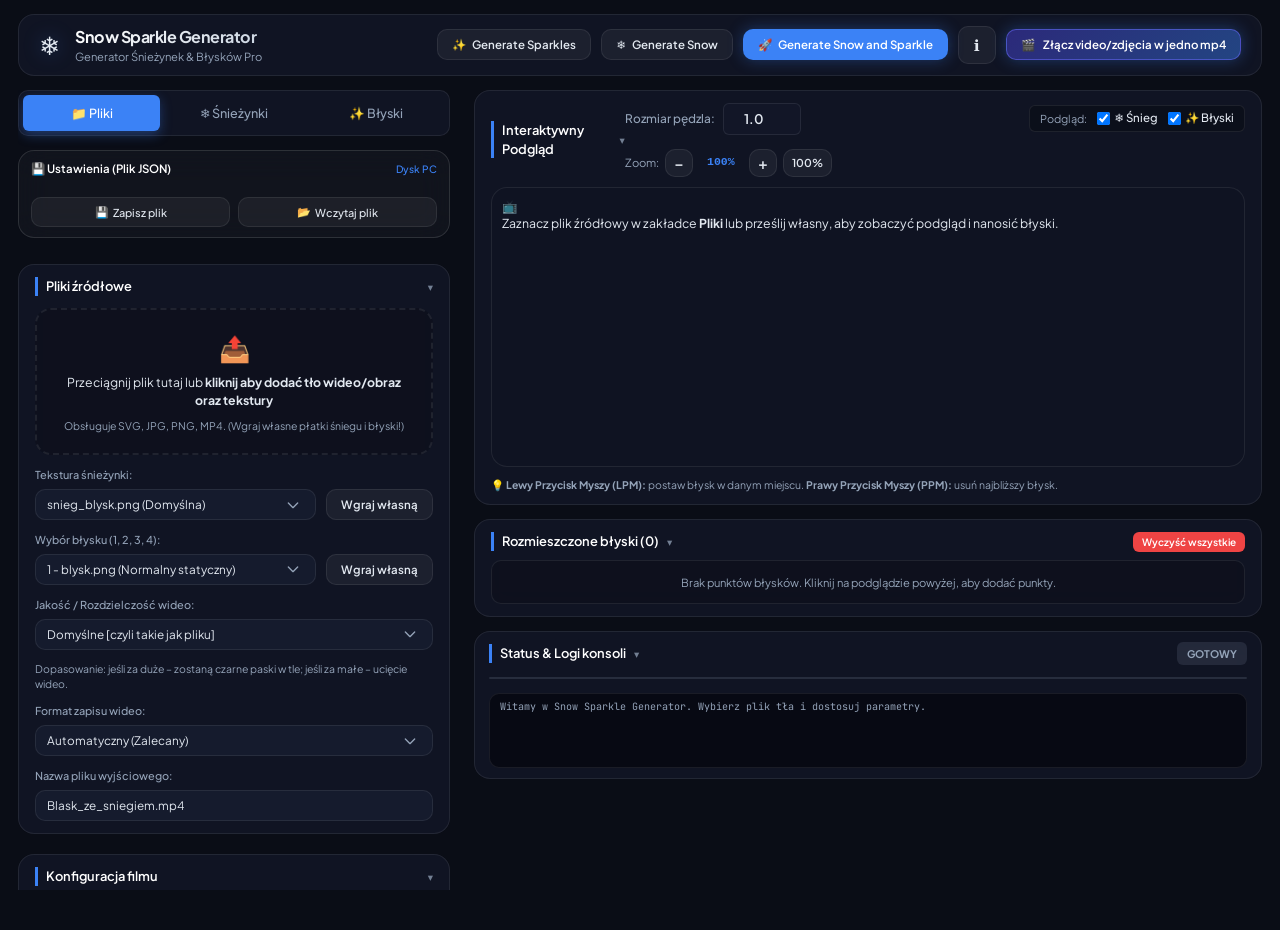
==== commit b311a2b4: "Add files via upload" ====
--- a/index.html
+++ b/index.html
@@ -49,6 +49,25 @@
                     <button class="tab-btn" data-tab="tab-sparkles">✨ Błyski</button>
                 </div>
 
+                <!-- Zapisywanie i wczytywanie ustawień z dysku (JSON) -->
+                <div class="card card-settings-storage" style="margin-bottom: 12px; background: rgba(255,255,255,0.03); border: 1px solid rgba(255,255,255,0.12); padding: 10px 12px;">
+                    <div style="display: flex; align-items: center; justify-content: space-between; margin-bottom: 8px;">
+                        <span style="font-size: 0.82rem; font-weight: 600; color: #fff; display: flex; align-items: center; gap: 6px;">
+                            💾 Ustawienia (Plik JSON)
+                        </span>
+                        <span style="font-size: 0.72rem; color: var(--color-primary); font-weight: 500;">Dysk PC</span>
+                    </div>
+                    <div style="display: grid; grid-template-columns: 1fr 1fr; gap: 8px;">
+                        <button type="button" id="btn-save-settings-disk" class="btn btn-secondary" style="padding: 7px 6px; font-size: 0.78rem; font-weight: 500; display: flex; align-items: center; justify-content: center; gap: 4px;" title="Pobierz aktualne ustawienia śnieżynek, błysków i rozmieszczonych punktów do pliku JSON na dysk">
+                            <span>💾</span> Zapisz plik
+                        </button>
+                        <button type="button" id="btn-load-settings-disk" class="btn btn-secondary" style="padding: 7px 6px; font-size: 0.78rem; font-weight: 500; display: flex; align-items: center; justify-content: center; gap: 4px;" title="Wczytaj wcześniej zapisany plik JSON z ustawieniami z dysku">
+                            <span>📂</span> Wczytaj plik
+                        </button>
+                    </div>
+                    <input type="file" id="settings-file-input" accept=".json,application/json" style="display: none;">
+                </div>
+
                 <div class="tab-content active" id="tab-files">
                     <div class="card">
                         <h3>Pliki źródłowe</h3>
@@ -312,6 +331,7 @@
                         <div class="action-buttons" style="margin-top: 15px;">
                             <button id="btn-generate-snow" class="btn btn-secondary w-full btn-generate-snow">❄️ Generuj tylko Śnieg</button>
                             <button id="btn-generate-both-snow" class="btn btn-primary btn-glow w-full btn-generate-both" style="margin-top: 8px;">🚀 Generuj Śnieg i Błyski</button>
+                            <button type="button" id="btn-save-snow-disk" class="btn btn-secondary w-full" style="margin-top: 8px; font-size: 0.8rem;" title="Pobierz plik JSON z ustawieniami śniegu na dysk">💾 Pobierz tylko ustawienia śniegu (JSON)</button>
                         </div>
                     </div>
                 </div>
@@ -549,6 +569,7 @@
                         <div class="action-buttons" style="margin-top: 15px;">
                             <button id="btn-generate-sparkles" class="btn btn-secondary w-full btn-generate-sparkles">✨ Generuj tylko Błyski</button>
                             <button id="btn-generate-both-sparkles" class="btn btn-primary btn-glow w-full btn-generate-both" style="margin-top: 8px;">🚀 Generuj Śnieg i Błyski</button>
+                            <button type="button" id="btn-save-sparkles-disk" class="btn btn-secondary w-full" style="margin-top: 8px; font-size: 0.8rem;" title="Pobierz plik JSON z ustawieniami błysków i punktami na dysk">💾 Pobierz tylko ustawienia błysków (JSON)</button>
                         </div>
                     </div>
 
@@ -738,236 +759,142 @@
             </section>
         </main>
 
-        <!-- PODSTRONA: ZŁĄCZ WIDEO / ZDJĘCIA W JEDNO MP4 -->
+        <!-- PODSTRONA: PROSTE ŁĄCZENIE ZDJĘĆ I WIDEO W JEDNO MP4 -->
         <section id="video-joiner-view" class="video-joiner-page" style="display: none;">
             <!-- Pasek górny podstrony -->
             <header class="joiner-header">
                 <div class="joiner-header-left">
-                    <button id="btn-joiner-back" class="btn btn-secondary" style="display: flex; align-items: center; gap: 8px; font-weight: 600;">
-                        <span>⬅️</span> Wróć do edytora efektów
+                    <button id="btn-joiner-back" class="btn btn-secondary btn-back-friendly">
+                        <span class="icon">⬅️</span> Wróć do generatora
                     </button>
                     <div class="joiner-title-area">
-                        <h2>🎬 Złącz Wideo & Zdjęcia w jedno MP4</h2>
-                        <p>Łącz dowolne grafiki 2D, zdjęcia i klipy wideo w jeden płynny plik MP4</p>
+                        <h2>🎬 Złącz Zdjęcia i Wideo w jedno MP4</h2>
+                        <p>Wgraj pliki, ułóż kolejność strzałkami ◀ ▶ lub przeciąganiem i pobierz gotowy film</p>
                     </div>
                 </div>
                 <div class="joiner-header-right">
                     <div class="joiner-stats-pills">
-                        <span class="badge badge-info" id="joiner-total-time-badge">⏱️ Czas: 0.0s</span>
-                        <span class="badge badge-secondary" id="joiner-clips-count-badge">🎞️ Klipy: 0</span>
-                    </div>
-                    <button id="btn-joiner-export-top" class="btn btn-primary btn-glow" style="display: flex; align-items: center; gap: 6px; font-weight: 600;">
-                        <span>🚀</span> Eksportuj do MP4
+                        <span class="badge badge-info" id="joiner-total-time-badge">⏱️ Łączny czas: 0.0s</span>
+                        <span class="badge badge-secondary" id="joiner-clips-count-badge">🎞️ Pliki: 0</span>
+                    </div>
+                    <button id="btn-joiner-export-top" class="btn btn-primary btn-glow btn-export-friendly">
+                        <span>🚀</span> Złącz i pobierz MP4
                     </button>
                 </div>
             </header>
 
-            <!-- Główny układ podstrony -->
-            <div class="joiner-layout">
-                <!-- Panel Lewy: Upload, Numerowana Lista Plików, Ustawienia Eksportu -->
-                <aside class="joiner-sidebar">
-                    <!-- 1. Wgrywanie plików -->
-                    <div class="card joiner-card">
-                        <div class="card-header">
-                            <h3>📤 1. Wgraj pliki</h3>
-                        </div>
-                        <div class="joiner-upload-zone" id="joiner-dropzone">
-                            <input type="file" id="joiner-file-input" multiple accept="image/*,video/*,.jpg,.jpeg,.png,.webp,.gif,.svg,.mp4,.webm,.mov,.avi" style="display: none;">
-                            <span class="upload-icon" style="font-size: 2rem;">📁</span>
-                            <p style="font-weight: 600; margin: 4px 0;">Przeciągnij i upuść pliki tutaj</p>
-                            <p style="font-size: 0.78rem; color: var(--color-text-muted); margin-bottom: 8px;">Zdjęcia, grafiki 2D, wideo</p>
-                            <button type="button" id="btn-browse-joiner-files" class="btn btn-secondary btn-sm">
-                                📂 Wybierz pliki z dysku
-                            </button>
-                        </div>
-                    </div>
-
-                    <!-- 2. Numerowana Lista Wgranych Plików -->
-                    <div class="card joiner-card joiner-files-box">
-                        <div class="card-header" style="display: flex; justify-content: space-between; align-items: center;">
-                            <h3>📂 2. Lista wgranych plików (<span id="joiner-files-count">0</span>)</h3>
-                            <button id="btn-clear-joiner-files" class="btn btn-secondary btn-xs" title="Wyczyść całą listę wgranych plików">Wyczyść</button>
-                        </div>
-                        <p class="joiner-tip-text">
-                            💡 <em>Podwójne kliknięcie w plik lub kliknięcie w „+ Dodaj” dodaje go na oś czasu (timeline).</em>
-                        </p>
-                        <div class="joiner-files-list-container" id="joiner-files-list">
-                            <div class="joiner-empty-hint">Brak wgranych plików. Dodaj zdjęcia lub wideo powyżej.</div>
-                        </div>
-                    </div>
-
-                    <!-- 3. Ustawienia Eksportu -->
-                    <div class="card joiner-card">
-                        <div class="card-header">
-                            <h3>⚙️ 3. Ustawienia eksportu MP4</h3>
-                        </div>
-                        
-                        <div class="form-group" style="margin-bottom: 10px;">
-                            <label for="joiner-export-resolution">Rozdzielczość filmu:</label>
-                            <select id="joiner-export-resolution" class="input-select w-full">
-                                <option value="original" id="joiner-opt-original">Oryginalna (największy plik): Brak plików</option>
-                                <option value="4k">4K UHD (3840 x 2160)</option>
-                                <option value="fhd" selected>Full HD (1920 x 1080)</option>
-                                <option value="hd">HD (1280 x 720)</option>
-                                <option value="a4-v">210x297mm (A4 pion: 2480 x 3508 px @ 300 DPI)</option>
-                                <option value="a4-h">297x210mm (A4 poziom: 3508 x 2480 px @ 300 DPI)</option>
-                                <option value="a4-v-screen">210x297mm (A4 pion: 1240 x 1754 px @ 150 DPI)</option>
-                                <option value="a4-h-screen">297x210mm (A4 poziom: 1754 x 1240 px @ 150 DPI)</option>
-                                <option value="custom">Niestandardowa (wpisz ręcznie W x H)</option>
-                            </select>
-                        </div>
-
-                        <!-- Wymiary niestandardowe -->
-                        <div id="joiner-custom-res-row" class="form-row" style="display: none; margin-bottom: 10px; gap: 8px;">
-                            <div class="form-group" style="flex: 1;">
-                                <label style="font-size: 0.75rem;">Szerokość (px):</label>
-                                <input type="number" id="joiner-custom-width" class="input-number w-full" value="1920" min="100" max="7680">
-                            </div>
-                            <div class="form-group" style="flex: 1;">
-                                <label style="font-size: 0.75rem;">Wysokość (px):</label>
-                                <input type="number" id="joiner-custom-height" class="input-number w-full" value="1080" min="100" max="7680">
-                            </div>
-                        </div>
-
-                        <div class="form-group" style="margin-bottom: 10px;">
-                            <label for="joiner-fit-mode">Dopasowanie kadrów o różnych proporcjach:</label>
-                            <select id="joiner-fit-mode" class="input-select w-full">
-                                <option value="letterbox" selected>Dopasuj proporcje (Letterbox - czarne pasy)</option>
-                                <option value="cover">Wypełnij kadr (Cover - przycięcie krawędzi)</option>
-                                <option value="stretch">Rozciągnij (Stretch)</option>
-                            </select>
-                        </div>
-
-                        <div class="form-group" style="margin-bottom: 10px;">
-                            <label>Długość filmu (czas trwania):</label>
-                            <div style="display: flex; flex-direction: column; gap: 6px; font-size: 0.82rem; margin-top: 4px;">
-                                <label style="display: flex; align-items: center; gap: 6px; cursor: pointer;">
-                                    <input type="radio" name="joiner-duration-mode" value="auto" checked id="joiner-dur-auto">
-                                    <span>Oryginalna długość tylu dodanych klipów (<strong id="joiner-auto-duration-label">0.0 s</strong>)</span>
-                                </label>
-                                <label style="display: flex; align-items: center; gap: 6px; cursor: pointer;">
-                                    <input type="radio" name="joiner-duration-mode" value="custom" id="joiner-dur-custom">
-                                    <span>Własna długość:</span>
-                                    <input type="number" id="joiner-custom-duration-input" class="input-number" style="width: 75px; padding: 2px 6px;" min="0.5" step="0.5" value="10.0" disabled>
-                                    <span>sekund</span>
-                                </label>
-                            </div>
-                        </div>
-
-                        <div class="form-row" style="margin-bottom: 12px; gap: 8px;">
-                            <div class="form-group" style="flex: 1;">
-                                <label for="joiner-fps-select">FPS:</label>
-                                <select id="joiner-fps-select" class="input-select w-full">
-                                    <option value="30" selected>30 FPS</option>
-                                    <option value="60">60 FPS</option>
-                                    <option value="25">25 FPS</option>
-                                    <option value="24">24 FPS</option>
-                                </select>
-                            </div>
-                            <div class="form-group" style="flex: 1.5;">
-                                <label for="joiner-output-name">Nazwa pliku:</label>
-                                <input type="text" id="joiner-output-name" class="input-text w-full" value="zlaczony_film.mp4">
-                            </div>
-                        </div>
-
-                        <button id="btn-joiner-export-sidebar" class="btn btn-primary btn-glow w-full" style="padding: 10px; font-weight: 700; font-size: 0.95rem;">
-                            🚀 Generuj i pobierz MP4
+            <!-- Główny kontener prostego łączenia -->
+            <div class="friendly-joiner-content">
+                <!-- Pasek ustawień: Rozdzielczość, Dopasowanie, FPS -->
+                <div class="card joiner-settings-strip">
+                    <div class="setting-item">
+                        <label for="joiner-export-resolution">📐 Rozdzielczość filmu:</label>
+                        <select id="joiner-export-resolution" class="input-select">
+                            <option value="original" id="joiner-opt-original">Oryginalna (największy plik): Brak plików</option>
+                            <option value="fhd" selected>Full HD (1920 × 1080) - 16:9</option>
+                            <option value="4k">4K UHD (3840 × 2160) - 16:9</option>
+                            <option value="hd">HD (1280 × 720) - 16:9</option>
+                            <option value="a4-v">A4 pion (210×297mm - 2480×3508 px)</option>
+                            <option value="a4-h">A4 poziom (297×210mm - 3508×2480 px)</option>
+                            <option value="custom">Niestandardowa (wpisz wymiary)</option>
+                        </select>
+                    </div>
+
+                    <div id="joiner-custom-res-row" class="setting-item" style="display: none;">
+                        <input type="number" id="joiner-custom-width" class="input-number" style="width: 85px;" value="1920" placeholder="Szer.">
+                        <span>×</span>
+                        <input type="number" id="joiner-custom-height" class="input-number" style="width: 85px;" value="1080" placeholder="Wys.">
+                        <span>px</span>
+                    </div>
+
+                    <div class="setting-item">
+                        <label for="joiner-fit-mode">🖼️ Dopasowanie kadrów:</label>
+                        <select id="joiner-fit-mode" class="input-select">
+                            <option value="letterbox" selected>Dopasuj (czarne pasy / 100% kadru)</option>
+                            <option value="cover">Wypełnij kadr (przycięcie brzegów)</option>
+                            <option value="stretch">Rozciągnij</option>
+                        </select>
+                    </div>
+
+                    <div class="setting-item">
+                        <label for="joiner-fps-select">🎞️ Płynność (FPS):</label>
+                        <select id="joiner-fps-select" class="input-select" style="width: 90px;">
+                            <option value="30" selected>30 FPS</option>
+                            <option value="60">60 FPS</option>
+                            <option value="25">25 FPS</option>
+                        </select>
+                    </div>
+
+                    <div class="setting-item" style="margin-left: auto; gap: 8px;">
+                        <button id="btn-joiner-clear-all" class="btn btn-secondary btn-sm" title="Usuń wszystkie pliki">
+                            🗑️ Wyczyść listę
                         </button>
                     </div>
-                </aside>
-
-                <!-- Panel Prawy: Podgląd Odtwarzacza & Oś Czasu (Timeline) -->
-                <main class="joiner-main-panel">
-                    <!-- Odtwarzacz Podglądu -->
-                    <div class="card joiner-player-card">
-                        <div class="joiner-canvas-container" id="joiner-viewport">
-                            <canvas id="joiner-preview-canvas" width="1280" height="720"></canvas>
-                            <div id="joiner-preview-placeholder" class="joiner-player-placeholder">
-                                <span style="font-size: 2.8rem;">🎬</span>
-                                <p style="font-weight: 600; margin-top: 8px;">Brak klipów na osi czasu</p>
-                                <p style="font-size: 0.8rem; color: var(--color-text-muted);">Kliknij dwukrotnie plik z listy po lewej stronie, aby dodać go do filmu.</p>
-                            </div>
-                        </div>
-
-                        <!-- Kontrolki Odtwarzacza -->
-                        <div class="joiner-playback-bar">
-                            <div class="playback-btn-group">
-                                <button id="btn-joiner-rewind" class="btn btn-secondary btn-icon" title="Przejdź na początek (0s)">⏮️</button>
-                                <button id="btn-joiner-play" class="btn btn-primary btn-icon" title="Odtwórz / Pauza (Spacja)">▶️</button>
-                                <button id="btn-joiner-stop" class="btn btn-secondary btn-icon" title="Zatrzymaj">⏹️</button>
-                            </div>
-                            <div class="playback-time-badge">
-                                <span id="joiner-time-current" style="font-family: var(--font-mono); font-weight: 600;">00:00.0</span> / 
-                                <span id="joiner-time-total" style="font-family: var(--font-mono); color: var(--color-text-muted);">00:00.0</span>
-                                <span id="joiner-active-clip-label" class="badge badge-clip-info">Brak aktywnego klipu</span>
-                            </div>
-                            <div class="playback-scale-group">
-                                <span style="font-size: 0.78rem; color: var(--color-text-muted);">Skala osi:</span>
-                                <button id="btn-joiner-zoom-out" class="btn btn-secondary btn-xs" title="Oddal oś czasu">−</button>
-                                <button id="btn-joiner-zoom-reset" class="btn btn-secondary btn-xs" title="Domyślna skala">100%</button>
-                                <button id="btn-joiner-zoom-in" class="btn btn-secondary btn-xs" title="Przybliż oś czasu">+</button>
-                            </div>
-                        </div>
-                    </div>
-
-                    <!-- Okienko Szczegółów Wybranego Klipu (Inspector) -->
-                    <div class="card joiner-clip-inspector" id="joiner-clip-inspector" style="display: none;">
-                        <div class="inspector-content">
-                            <div class="inspector-item-info">
-                                <span id="inspector-clip-badge" class="badge badge-primary">#1</span>
-                                <strong id="inspector-clip-name">nazwa_pliku.jpg</strong>
-                                <span id="inspector-clip-type-dims" class="badge badge-secondary">1920x1080</span>
-                            </div>
-                            <div class="inspector-duration-group">
-                                <label for="inspector-clip-duration">⏱️ Czas trwania klipu:</label>
-                                <input type="number" id="inspector-clip-duration" class="input-number" min="0.1" max="3600" step="0.1" value="3.0">
-                                <span>sekund</span>
-                                <button id="btn-inspector-apply" class="btn btn-secondary btn-sm">Zastosuj</button>
-                                <div class="inspector-actions">
-                                    <button id="btn-inspector-move-prev" class="btn btn-secondary btn-xs" title="Przesuń klip wcześniej w sekwencji">◀ W lewo</button>
-                                    <button id="btn-inspector-move-next" class="btn btn-secondary btn-xs" title="Przesuń klip później w sekwencji">W prawo ▶</button>
-                                    <button id="btn-inspector-remove" class="btn btn-danger btn-xs" title="Usuń ten klip z osi">🗑️ Usuń z osi</button>
+                </div>
+
+                <!-- Karty Sekwencji (Pliki w filmie) -->
+                <div class="card joiner-sequence-board">
+                    <div class="sequence-board-header">
+                        <div class="board-title-group">
+                            <h3>🎞️ Pliki w filmie (Kolejność odtwarzania)</h3>
+                            <p class="board-instruction">
+                                Przeciągaj kafelki lub klikaj strzałki <strong>◀ W lewo</strong> / <strong>W prawo ▶</strong>, aby zmienić kolejność.
+                                Wpisz czas trwania dla zdjęć w sekundach.
+                            </p>
+                        </div>
+                        <button type="button" id="btn-add-more-files" class="btn btn-secondary btn-glow" style="display: flex; align-items: center; gap: 6px;">
+                            <span>➕</span> Dodaj kolejne zdjęcia / filmy
+                        </button>
+                    </div>
+
+                    <!-- Siatka kafelków plików -->
+                    <div class="joiner-cards-flex" id="joiner-cards-container">
+                        <!-- Wyświetlane dynamicznie lub strefa dropzone gdy puste -->
+                    </div>
+
+                    <!-- Ukryty input plików -->
+                    <input type="file" id="joiner-file-input" multiple accept="image/*,video/*,.jpg,.jpeg,.png,.webp,.gif,.svg,.mp4,.webm,.mov,.avi" style="display: none;">
+                </div>
+
+                <!-- Dolny Podgląd Odtwarzacza & Pasek Eksportu -->
+                <div class="card joiner-bottom-player-card">
+                    <div class="bottom-player-header">
+                        <h4>📺 Podgląd zmontowanej sekwencji:</h4>
+                        <div class="bottom-player-timer">
+                            <span id="joiner-time-current">00:00.0</span> / <span id="joiner-time-total">00:00.0</span>
+                            <span id="joiner-active-clip-label" class="badge badge-clip-info">Brak plików</span>
+                        </div>
+                    </div>
+
+                    <div class="bottom-player-grid">
+                        <div class="bottom-canvas-wrapper">
+                            <canvas id="joiner-preview-canvas" width="960" height="540"></canvas>
+                        </div>
+
+                        <div class="bottom-player-sidebar">
+                            <div class="bottom-player-btns">
+                                <button id="btn-joiner-rewind" class="btn btn-secondary btn-sm" title="Cofnij na początek">⏮️ Początek</button>
+                                <button id="btn-joiner-play" class="btn btn-primary btn-glow" style="flex: 1; font-weight: 700;" title="Odtwórz / Pauza (Spacja)">▶️ Odtwórz</button>
+                                <button id="btn-joiner-stop" class="btn btn-secondary btn-sm" title="Zatrzymaj">⏹️ Stop</button>
+                            </div>
+
+                            <div class="bottom-scrubber-box">
+                                <label for="joiner-player-scrubber" style="font-size: 0.78rem; color: var(--color-text-muted);">Przewijanie filmu:</label>
+                                <input type="range" id="joiner-player-scrubber" min="0" max="100" value="0" step="0.1" class="w-full">
+                            </div>
+
+                            <div class="bottom-export-action-box">
+                                <div class="action-summary-row">
+                                    <span>Łączny czas filmu:</span>
+                                    <strong id="joiner-export-summary-time" style="color: var(--color-primary); font-size: 1.15rem;">0.0 s</strong>
                                 </div>
-                            </div>
-                        </div>
-                    </div>
-
-                    <!-- Sekcja Osi Czasu (Timeline) -->
-                    <div class="card joiner-timeline-panel">
-                        <div class="timeline-header-row">
-                            <div style="display: flex; align-items: center; gap: 8px;">
-                                <h3>⏱️ Oś czasu sekwencji (Timeline)</h3>
-                                <span class="badge" id="joiner-timeline-counter">0 klipów</span>
-                            </div>
-                            <div style="display: flex; align-items: center; gap: 8px;">
-                                <span class="timeline-hint">
-                                    💡 <em>Kliknij i przeciągnij prawą krawędź klipu, aby rozciągnąć czas trwania. Kliknij klip, aby wpisać dokładną długość.</em>
-                                </span>
-                                <button id="btn-joiner-clear-timeline" class="btn btn-secondary btn-xs">Wyczyść oś</button>
-                            </div>
-                        </div>
-
-                        <!-- Scrollowalny kontener poziomy osi czasu -->
-                        <div class="joiner-timeline-scroller" id="joiner-timeline-scroller">
-                            <div class="joiner-timeline-canvas-area" id="joiner-timeline-canvas-area">
-                                <!-- Linijka czasu z podziałką sekundową -->
-                                <div class="joiner-ruler-bar">
-                                    <canvas id="joiner-ruler-canvas" height="26"></canvas>
-                                </div>
-
-                                <!-- Wskaźnik czasu (Playhead) -->
-                                <div id="joiner-playhead" class="joiner-playhead-indicator" style="left: 0px;">
-                                    <div class="joiner-playhead-pointer"></div>
-                                </div>
-
-                                <!-- Ścieżka klipów sekwencyjnych -->
-                                <div class="joiner-clips-track" id="joiner-clips-track">
-                                    <!-- Dynamicznie wstawiane klipy -->
-                                </div>
-                            </div>
-                        </div>
-                    </div>
-                </main>
+                                <button id="btn-joiner-export-main" class="btn btn-primary btn-glow w-full btn-large-export">
+                                    🚀 Złącz i pobierz MP4
+                                </button>
+                            </div>
+                        </div>
+                    </div>
+                </div>
             </div>
         </section>
     </div>
--- a/style.css
+++ b/style.css
@@ -594,12 +594,31 @@
     border: 1px solid var(--border-color);
     position: relative;
     display: flex;
-    align-items: center;
-    justify-content: center;
     overflow: auto;
     min-height: 280px;
     max-height: 52vh;
     padding: 10px;
+    scrollbar-width: thin;
+    scrollbar-color: rgba(255, 255, 255, 0.25) transparent;
+}
+
+.preview-body::-webkit-scrollbar {
+    width: 8px;
+    height: 8px;
+}
+
+.preview-body::-webkit-scrollbar-track {
+    background: rgba(0, 0, 0, 0.2);
+    border-radius: 4px;
+}
+
+.preview-body::-webkit-scrollbar-thumb {
+    background: rgba(255, 255, 255, 0.25);
+    border-radius: 4px;
+}
+
+.preview-body::-webkit-scrollbar-thumb:hover {
+    background: rgba(255, 255, 255, 0.4);
 }
 
 .no-media-placeholder {
@@ -1279,529 +1298,515 @@
     border-color: var(--color-primary) !important;
     box-shadow: 0 0 10px rgba(56, 189, 248, 0.45) !important;
 }
-
-/* ==========================================================================
-   MODUŁ ŁĄCZENIA WIDEO I ZDJĘĆ W JEDNO MP4 (VIDEO JOINER)
-   ========================================================================== */
-.video-joiner-page {
-    display: flex;
-    flex-direction: column;
-    gap: 14px;
-    width: 100%;
-    min-height: calc(100vh - 60px);
-    animation: fadeIn 0.25s ease-out;
-}
-
-.joiner-header {
-    display: flex;
-    justify-content: space-between;
-    align-items: center;
-    background: var(--bg-card);
-    border: 1px solid var(--border-color);
-    border-radius: var(--radius-lg);
-    padding: 12px 20px;
-    backdrop-filter: blur(16px);
-    flex-wrap: wrap;
-    gap: 12px;
-}
-
-.joiner-header-left {
-    display: flex;
-    align-items: center;
-    gap: 16px;
-}
-
-.joiner-title-area h2 {
-    font-size: 1.15rem;
-    font-weight: 700;
-    letter-spacing: -0.3px;
-    background: linear-gradient(135deg, #fff 0%, #cbd5e1 100%);
-    -webkit-background-clip: text;
-    -webkit-text-fill-color: transparent;
-}
-
-.joiner-title-area p {
-    font-size: 0.8rem;
-    color: var(--color-text-muted);
-}
-
-.joiner-header-right {
-    display: flex;
-    align-items: center;
-    gap: 12px;
-}
-
-.joiner-stats-pills {
-    display: flex;
-    gap: 8px;
-}
-
-.joiner-layout {
-    display: grid;
-    grid-template-columns: 380px 1fr;
-    gap: 14px;
-    align-items: start;
-}
-
-@media (max-width: 1100px) {
-    .joiner-layout {
-        grid-template-columns: 1fr;
-    }
-}
-
-.joiner-sidebar {
-    display: flex;
-    flex-direction: column;
-    gap: 14px;
-    max-height: calc(100vh - 100px);
-    overflow-y: auto;
-    position: sticky;
-    top: 14px;
-}
-
-.joiner-sidebar::-webkit-scrollbar {
-    width: 6px;
-}
-
-.joiner-sidebar::-webkit-scrollbar-thumb {
-    background: rgba(255, 255, 255, 0.15);
-    border-radius: 3px;
-}
-
-.joiner-card {
-    background: var(--bg-card);
-    border: 1px solid var(--border-color);
-    border-radius: var(--radius-md);
-    padding: 14px;
-    backdrop-filter: blur(16px);
-}
-
-.joiner-upload-zone {
-    border: 2px dashed rgba(59, 130, 246, 0.4);
-    border-radius: var(--radius-md);
-    padding: 16px;
-    text-align: center;
-    cursor: pointer;
-    background: rgba(59, 130, 246, 0.04);
-    transition: var(--transition);
-}
-
-.joiner-upload-zone:hover, .joiner-upload-zone.dragover {
-    border-color: var(--color-primary);
-    background: rgba(59, 130, 246, 0.12);
-}
-
-.joiner-tip-text {
-    font-size: 0.75rem;
-    color: var(--color-text-muted);
-    margin-bottom: 8px;
-}
-
-.joiner-files-list-container {
-    max-height: 240px;
-    overflow-y: auto;
-    display: flex;
-    flex-direction: column;
-    gap: 6px;
-    padding-right: 4px;
-}
-
-.joiner-files-list-container::-webkit-scrollbar {
-    width: 5px;
-}
-
-.joiner-files-list-container::-webkit-scrollbar-thumb {
-    background: rgba(255, 255, 255, 0.15);
-    border-radius: 3px;
-}
-
-.joiner-empty-hint {
-    padding: 20px;
-    text-align: center;
-    color: var(--color-text-muted);
-    font-size: 0.8rem;
-    border: 1px dashed var(--border-color);
-    border-radius: var(--radius-sm);
-}
-
-.joiner-file-item {
-    display: flex;
-    align-items: center;
-    gap: 8px;
-    padding: 6px 8px;
-    background: var(--bg-input);
-    border: 1px solid var(--border-color);
-    border-radius: var(--radius-sm);
-    cursor: pointer;
-    user-select: none;
-    transition: var(--transition);
-}
-
-.joiner-file-item:hover {
-    border-color: var(--color-primary);
-    background: rgba(59, 130, 246, 0.1);
-}
-
-.joiner-file-num {
-    font-weight: 700;
-    font-size: 0.85rem;
-    color: var(--color-primary);
-    width: 22px;
-    flex-shrink: 0;
-}
-
-.joiner-file-thumb {
-    width: 48px;
-    height: 32px;
-    object-fit: cover;
-    border-radius: 4px;
-    background: #000;
-    border: 1px solid rgba(255, 255, 255, 0.1);
-    flex-shrink: 0;
-}
-
-.joiner-file-info {
-    flex: 1;
-    min-width: 0;
-}
-
-.joiner-file-name {
-    font-weight: 600;
-    font-size: 0.8rem;
-    white-space: nowrap;
-    overflow: hidden;
-    text-overflow: ellipsis;
-}
-
-.joiner-file-meta {
-    font-size: 0.72rem;
-    color: var(--color-text-muted);
-    display: flex;
-    gap: 6px;
-    align-items: center;
-}
-
-.joiner-file-actions {
-    display: flex;
-    gap: 4px;
-    flex-shrink: 0;
-}
-
-/* PANEL PRAWY */
-.joiner-main-panel {
-    display: flex;
-    flex-direction: column;
-    gap: 14px;
-    min-width: 0;
-}
-
-.joiner-player-card {
-    padding: 12px;
-    display: flex;
-    flex-direction: column;
-    gap: 10px;
-}
-
-.joiner-canvas-container {
-    position: relative;
-    width: 100%;
-    height: 360px;
-    background: #05070d;
-    border-radius: var(--radius-md);
-    border: 1px solid var(--border-color);
-    display: flex;
-    align-items: center;
-    justify-content: center;
-    overflow: hidden;
-}
-
-#joiner-preview-canvas {
-    max-width: 100%;
-    max-height: 100%;
-    object-fit: contain;
-    display: block;
-}
-
-.joiner-player-placeholder {
-    position: absolute;
-    inset: 0;
-    display: flex;
-    flex-direction: column;
-    align-items: center;
-    justify-content: center;
-    text-align: center;
-    padding: 20px;
-    color: var(--color-text-muted);
-    pointer-events: none;
-}
-
-.joiner-playback-bar {
-    display: flex;
-    justify-content: space-between;
-    align-items: center;
-    flex-wrap: wrap;
-    gap: 10px;
-    padding: 4px 6px;
-}
-
-.playback-btn-group {
-    display: flex;
-    align-items: center;
-    gap: 6px;
-}
-
-.playback-time-badge {
-    display: flex;
-    align-items: center;
-    gap: 10px;
-    font-size: 0.88rem;
-}
-
-.badge-clip-info {
-    background: rgba(59, 130, 246, 0.15);
-    color: #60a5fa;
-    padding: 2px 8px;
-    border-radius: 4px;
-    font-size: 0.75rem;
-    border: 1px solid rgba(59, 130, 246, 0.3);
-}
-
-.playback-scale-group {
-    display: flex;
-    align-items: center;
-    gap: 6px;
-}
-
-/* INSPECTOR KLIPU */
-.joiner-clip-inspector {
-    padding: 10px 14px;
-    background: rgba(30, 41, 59, 0.75);
-    border-color: rgba(59, 130, 246, 0.4);
-    animation: fadeIn 0.2s ease;
-}
-
-.inspector-content {
-    display: flex;
-    justify-content: space-between;
-    align-items: center;
-    flex-wrap: wrap;
-    gap: 10px;
-}
-
-.inspector-item-info {
-    display: flex;
-    align-items: center;
-    gap: 8px;
-}
-
-.inspector-duration-group {
-    display: flex;
-    align-items: center;
-    gap: 8px;
-    font-size: 0.85rem;
-}
-
-.inspector-actions {
-    display: flex;
-    align-items: center;
-    gap: 4px;
-    margin-left: 8px;
-}
-
-/* TIMELINE */
-.joiner-timeline-panel {
-    padding: 14px;
-    display: flex;
-    flex-direction: column;
-    gap: 10px;
-    min-width: 0;
-}
-
-.timeline-header-row {
-    display: flex;
-    justify-content: space-between;
-    align-items: center;
-    flex-wrap: wrap;
-    gap: 8px;
-}
-
-.timeline-hint {
-    font-size: 0.75rem;
-    color: var(--color-text-muted);
-}
-
-.joiner-timeline-scroller {
-    overflow-x: auto;
-    overflow-y: hidden;
-    background: #090c15;
-    border: 1px solid var(--border-color);
-    border-radius: var(--radius-md);
-    padding-bottom: 8px;
-    min-height: 125px;
-    position: relative;
-    user-select: none;
-}
-
-.joiner-timeline-scroller::-webkit-scrollbar {
-    height: 8px;
-}
-
-.joiner-timeline-scroller::-webkit-scrollbar-thumb {
-    background: rgba(255, 255, 255, 0.2);
-    border-radius: 4px;
-}
-
-.joiner-timeline-canvas-area {
-    position: relative;
-    min-width: 100%;
-    height: 100%;
-}
-
-.joiner-ruler-bar {
-    height: 26px;
-    background: rgba(15, 23, 42, 0.8);
-    border-bottom: 1px solid var(--border-color);
-    position: relative;
-    cursor: pointer;
-}
-
-#joiner-ruler-canvas {
-    display: block;
-    width: 100%;
-    height: 26px;
-}
-
-.joiner-playhead-indicator {
-    position: absolute;
-    top: 0;
-    bottom: 0;
-    width: 2px;
-    background: #ef4444;
-    z-index: 20;
-    pointer-events: none;
-    transform: translateX(-1px);
-}
-
-.joiner-playhead-pointer {
-    width: 0;
-    height: 0;
-    border-left: 6px solid transparent;
-    border-right: 6px solid transparent;
-    border-top: 8px solid #ef4444;
-    position: absolute;
-    top: 0;
-    left: -5px;
-}
-
-.joiner-clips-track {
-    position: relative;
-    height: 75px;
-    margin-top: 6px;
-    background: rgba(255, 255, 255, 0.015);
-    border-radius: 4px;
-}
-
-.joiner-timeline-clip {
-    position: absolute;
-    top: 4px;
-    height: 66px;
-    background: linear-gradient(135deg, rgba(37, 99, 235, 0.35), rgba(30, 58, 138, 0.45));
-    border: 1px solid rgba(59, 130, 246, 0.5);
-    border-radius: var(--radius-sm);
-    display: flex;
-    align-items: center;
-    padding: 0 6px;
-    cursor: pointer;
-    overflow: hidden;
-    transition: border-color 0.15s, box-shadow 0.15s;
-    box-sizing: border-box;
-}
-
-.joiner-timeline-clip.selected {
-    border-color: #60a5fa;
-    box-shadow: 0 0 12px rgba(59, 130, 246, 0.6);
-    background: linear-gradient(135deg, rgba(59, 130, 246, 0.45), rgba(37, 99, 235, 0.55));
-}
-
-.joiner-timeline-clip:hover {
-    border-color: #93c5fd;
-}
-
-.clip-drag-content {
-    display: flex;
-    align-items: center;
-    gap: 6px;
-    flex: 1;
-    min-width: 0;
-    pointer-events: none;
-}
-
-.clip-thumb {
-    width: 44px;
-    height: 36px;
-    object-fit: cover;
-    border-radius: 3px;
-    background: #000;
-    flex-shrink: 0;
-    border: 1px solid rgba(255, 255, 255, 0.15);
-}
-
-.clip-text-info {
-    display: flex;
-    flex-direction: column;
-    min-width: 0;
-    overflow: hidden;
-}
-
-.clip-name {
-    font-weight: 600;
-    font-size: 0.76rem;
-    white-space: nowrap;
-    overflow: hidden;
-    text-overflow: ellipsis;
-}
-
-.clip-dur-badge {
-    background: rgba(0, 0, 0, 0.6);
-    border: 1px solid rgba(255, 255, 255, 0.2);
-    border-radius: 3px;
-    padding: 1px 5px;
-    font-size: 0.72rem;
-    font-family: var(--font-mono);
-    width: fit-content;
-    cursor: text;
-    pointer-events: auto;
-    margin-top: 2px;
-}
-
-.clip-dur-badge:hover {
-    border-color: var(--color-primary);
-    color: #fff;
-    background: rgba(0, 0, 0, 0.9);
-}
-
-.clip-resize-handle {
-    position: absolute;
-    right: 0;
-    top: 0;
-    bottom: 0;
-    width: 12px;
-    background: rgba(59, 130, 246, 0.4);
-    cursor: ew-resize;
-    display: flex;
-    align-items: center;
-    justify-content: center;
-    transition: background 0.15s;
-    z-index: 5;
-}
-
-.clip-resize-handle::after {
-    content: '⋮';
-    font-size: 11px;
-    color: #fff;
-    line-height: 1;
-}
-
-.clip-resize-handle:hover, .clip-resize-handle.active {
-    background: var(--color-primary);
-}
+
+/* ==========================================================================
+   PROSTY I PRZYJAZNY MODUŁ ŁĄCZENIA WIDEO I ZDJĘĆ W JEDNO MP4
+   ========================================================================== */
+.video-joiner-page {
+    display: flex;
+    flex-direction: column;
+    gap: 14px;
+    width: 100%;
+    min-height: calc(100vh - 60px);
+    animation: fadeIn 0.25s ease-out;
+}
+
+.joiner-header {
+    display: flex;
+    justify-content: space-between;
+    align-items: center;
+    background: var(--bg-card);
+    border: 1px solid var(--border-color);
+    border-radius: var(--radius-lg);
+    padding: 12px 20px;
+    backdrop-filter: blur(16px);
+    flex-wrap: wrap;
+    gap: 12px;
+}
+
+.joiner-header-left {
+    display: flex;
+    align-items: center;
+    gap: 16px;
+}
+
+.btn-back-friendly {
+    display: flex;
+    align-items: center;
+    gap: 8px;
+    font-weight: 600;
+    padding: 8px 16px;
+    border-radius: var(--radius-md);
+}
+
+.btn-export-friendly {
+    display: flex;
+    align-items: center;
+    gap: 8px;
+    font-weight: 700;
+    padding: 8px 18px;
+    border-radius: var(--radius-md);
+}
+
+.joiner-title-area h2 {
+    font-size: 1.15rem;
+    font-weight: 700;
+    letter-spacing: -0.3px;
+    background: linear-gradient(135deg, #fff 0%, #cbd5e1 100%);
+    -webkit-background-clip: text;
+    -webkit-text-fill-color: transparent;
+}
+
+.joiner-title-area p {
+    font-size: 0.8rem;
+    color: var(--color-text-muted);
+}
+
+.joiner-header-right {
+    display: flex;
+    align-items: center;
+    gap: 12px;
+}
+
+.joiner-stats-pills {
+    display: flex;
+    gap: 8px;
+}
+
+.friendly-joiner-content {
+    display: flex;
+    flex-direction: column;
+    gap: 14px;
+    width: 100%;
+}
+
+/* Pasek ustawień: Rozdzielczość, Dopasowanie, FPS */
+.joiner-settings-strip {
+    display: flex;
+    align-items: center;
+    flex-wrap: wrap;
+    gap: 16px;
+    padding: 12px 18px;
+    background: var(--bg-card);
+    border: 1px solid var(--border-color);
+    border-radius: var(--radius-md);
+    backdrop-filter: blur(16px);
+}
+
+.setting-item {
+    display: flex;
+    align-items: center;
+    gap: 8px;
+    font-size: 0.85rem;
+    font-weight: 500;
+}
+
+.setting-item label {
+    color: #cbd5e1;
+    white-space: nowrap;
+}
+
+/* Tablica sekwencji (Karty plików) */
+.joiner-sequence-board {
+    display: flex;
+    flex-direction: column;
+    gap: 14px;
+    padding: 18px;
+    background: var(--bg-card);
+    border: 1px solid var(--border-color);
+    border-radius: var(--radius-md);
+    min-height: 280px;
+    backdrop-filter: blur(16px);
+}
+
+.sequence-board-header {
+    display: flex;
+    justify-content: space-between;
+    align-items: center;
+    flex-wrap: wrap;
+    gap: 12px;
+    border-bottom: 1px solid var(--border-color);
+    padding-bottom: 12px;
+}
+
+.board-title-group h3 {
+    font-size: 1.05rem;
+    font-weight: 700;
+    color: #fff;
+}
+
+.board-instruction {
+    font-size: 0.8rem;
+    color: var(--color-text-muted);
+    margin-top: 4px;
+}
+
+.board-instruction strong {
+    color: var(--color-primary);
+}
+
+.joiner-cards-flex {
+    display: grid;
+    grid-template-columns: repeat(auto-fill, minmax(220px, 1fr));
+    gap: 16px;
+    width: 100%;
+    align-items: stretch;
+    margin-top: 6px;
+}
+
+/* Pusty stan dropzone */
+.joiner-empty-dropzone {
+    grid-column: 1 / -1;
+    display: flex;
+    flex-direction: column;
+    align-items: center;
+    justify-content: center;
+    text-align: center;
+    padding: 48px 24px;
+    border: 2px dashed rgba(59, 130, 246, 0.45);
+    border-radius: var(--radius-lg);
+    background: rgba(59, 130, 246, 0.04);
+    transition: var(--transition);
+    cursor: pointer;
+}
+
+.joiner-empty-dropzone:hover, .joiner-empty-dropzone.dragover {
+    border-color: var(--color-primary);
+    background: rgba(59, 130, 246, 0.12);
+    transform: scale(1.005);
+}
+
+.empty-icon {
+    font-size: 3.2rem;
+    margin-bottom: 10px;
+}
+
+.joiner-empty-dropzone h4 {
+    font-size: 1.1rem;
+    font-weight: 700;
+    color: #fff;
+    margin-bottom: 4px;
+}
+
+.joiner-empty-dropzone p {
+    font-size: 0.85rem;
+    color: var(--color-text-muted);
+}
+
+.empty-subtext {
+    font-size: 0.76rem !important;
+    color: var(--color-text-muted);
+    margin-top: 14px;
+}
+
+/* KAFELEK PLIKU (CARD) */
+.joiner-file-card {
+    background: var(--bg-input);
+    border: 1px solid var(--border-color);
+    border-radius: var(--radius-md);
+    padding: 12px;
+    display: flex;
+    flex-direction: column;
+    gap: 8px;
+    transition: transform 0.18s, border-color 0.18s, box-shadow 0.18s;
+    position: relative;
+    user-select: none;
+    box-sizing: border-box;
+}
+
+.joiner-file-card:hover {
+    border-color: rgba(59, 130, 246, 0.6);
+    transform: translateY(-3px);
+    box-shadow: 0 6px 18px rgba(0, 0, 0, 0.4);
+}
+
+.joiner-file-card.dragging {
+    opacity: 0.4;
+    border: 2px dashed var(--color-primary);
+    cursor: grabbing;
+}
+
+.joiner-file-card.drag-over {
+    border-color: #60a5fa;
+    box-shadow: 0 0 16px rgba(59, 130, 246, 0.7);
+    transform: scale(1.02);
+}
+
+.card-top-bar {
+    display: flex;
+    align-items: center;
+    justify-content: space-between;
+    gap: 6px;
+}
+
+.card-order-badge {
+    font-weight: 800;
+    font-size: 0.85rem;
+    color: #fff;
+    background: var(--color-primary);
+    border-radius: 4px;
+    padding: 2px 7px;
+}
+
+.card-type-badge {
+    font-size: 0.74rem;
+    font-weight: 600;
+    padding: 2px 6px;
+    border-radius: 4px;
+    background: rgba(255, 255, 255, 0.08);
+    color: var(--color-text-muted);
+}
+
+.card-btn-delete {
+    background: transparent;
+    border: none;
+    color: var(--color-text-muted);
+    font-size: 1.15rem;
+    line-height: 1;
+    cursor: pointer;
+    padding: 2px 6px;
+    border-radius: 4px;
+    transition: var(--transition);
+}
+
+.card-btn-delete:hover {
+    background: rgba(239, 68, 68, 0.2);
+    color: var(--color-danger);
+}
+
+.card-thumb-container {
+    width: 100%;
+    height: 125px;
+    background: #000;
+    border-radius: var(--radius-sm);
+    border: 1px solid rgba(255, 255, 255, 0.08);
+    overflow: hidden;
+    display: flex;
+    align-items: center;
+    justify-content: center;
+    position: relative;
+}
+
+.card-thumb-img {
+    width: 100%;
+    height: 100%;
+    object-fit: cover;
+    display: block;
+}
+
+.card-meta {
+    display: flex;
+    flex-direction: column;
+    gap: 2px;
+}
+
+.card-filename {
+    font-weight: 600;
+    font-size: 0.82rem;
+    white-space: nowrap;
+    overflow: hidden;
+    text-overflow: ellipsis;
+    color: var(--color-text);
+}
+
+.card-dims {
+    font-size: 0.72rem;
+    color: var(--color-text-muted);
+    font-family: var(--font-mono);
+}
+
+.card-duration-box {
+    background: rgba(0, 0, 0, 0.35);
+    border: 1px solid var(--border-color);
+    border-radius: var(--radius-sm);
+    padding: 8px 10px;
+    display: flex;
+    flex-direction: column;
+    gap: 4px;
+    margin-top: auto;
+}
+
+.card-duration-box label {
+    font-size: 0.76rem;
+    font-weight: 600;
+    color: #cbd5e1;
+    display: flex;
+    align-items: center;
+    gap: 4px;
+}
+
+.duration-input-wrapper {
+    display: flex;
+    align-items: center;
+    gap: 6px;
+}
+
+.card-duration-input {
+    width: 80px;
+    padding: 4px 6px;
+    font-weight: 700;
+    font-family: var(--font-mono);
+    font-size: 0.95rem;
+    text-align: center;
+    border-radius: 4px;
+    border: 1px solid rgba(59, 130, 246, 0.5);
+    background: #0c101c;
+    color: #fff;
+}
+
+.card-duration-input:focus {
+    border-color: #60a5fa;
+    outline: none;
+    box-shadow: 0 0 6px rgba(59, 130, 246, 0.5);
+}
+
+.duration-video-tag {
+    display: flex;
+    align-items: center;
+    gap: 6px;
+    font-family: var(--font-mono);
+    font-size: 0.88rem;
+    color: #60a5fa;
+    font-weight: 600;
+    padding: 3px 0;
+}
+
+.card-bottom-actions {
+    display: flex;
+    align-items: center;
+    justify-content: space-between;
+    gap: 6px;
+    margin-top: 6px;
+    padding-top: 6px;
+    border-top: 1px solid rgba(255, 255, 255, 0.05);
+}
+
+.card-bottom-actions .btn {
+    flex: 1;
+    font-weight: 600;
+    padding: 4px 6px;
+    font-size: 0.75rem;
+    text-align: center;
+}
+
+.drag-hint {
+    font-size: 0.7rem;
+    color: var(--color-text-muted);
+    cursor: grab;
+    padding: 0 4px;
+    white-space: nowrap;
+}
+
+/* DOLNY PODGLĄD ODTWARZACZA & PASEK EKSPORTU */
+.joiner-bottom-player-card {
+    padding: 16px;
+    background: var(--bg-card);
+    border: 1px solid var(--border-color);
+    border-radius: var(--radius-md);
+    backdrop-filter: blur(16px);
+    display: flex;
+    flex-direction: column;
+    gap: 12px;
+}
+
+.bottom-player-header {
+    display: flex;
+    justify-content: space-between;
+    align-items: center;
+    flex-wrap: wrap;
+    gap: 10px;
+}
+
+.bottom-player-timer {
+    display: flex;
+    align-items: center;
+    gap: 10px;
+    font-size: 0.88rem;
+    font-family: var(--font-mono);
+}
+
+.badge-clip-info {
+    background: rgba(59, 130, 246, 0.15);
+    color: #60a5fa;
+    padding: 2px 8px;
+    border-radius: 4px;
+    font-size: 0.75rem;
+    border: 1px solid rgba(59, 130, 246, 0.3);
+    font-family: var(--font-sans);
+}
+
+.bottom-player-grid {
+    display: grid;
+    grid-template-columns: minmax(300px, 520px) 1fr;
+    gap: 18px;
+    align-items: center;
+}
+
+@media (max-width: 900px) {
+    .bottom-player-grid {
+        grid-template-columns: 1fr;
+    }
+}
+
+.bottom-canvas-wrapper {
+    aspect-ratio: 16/9;
+    max-height: 290px;
+    background: #000;
+    border-radius: var(--radius-md);
+    border: 1px solid var(--border-color);
+    overflow: hidden;
+    display: flex;
+    align-items: center;
+    justify-content: center;
+}
+
+#joiner-preview-canvas {
+    width: 100%;
+    height: 100%;
+    object-fit: contain;
+    display: block;
+}
+
+.bottom-player-sidebar {
+    display: flex;
+    flex-direction: column;
+    gap: 12px;
+    justify-content: center;
+}
+
+.bottom-player-btns {
+    display: flex;
+    gap: 8px;
+    align-items: center;
+}
+
+.bottom-scrubber-box {
+    display: flex;
+    flex-direction: column;
+    gap: 4px;
+}
+
+.bottom-export-action-box {
+    background: rgba(30, 41, 59, 0.5);
+    border: 1px solid rgba(59, 130, 246, 0.3);
+    border-radius: var(--radius-md);
+    padding: 14px 16px;
+    display: flex;
+    flex-direction: column;
+    gap: 10px;
+}
+
+.action-summary-row {
+    display: flex;
+    justify-content: space-between;
+    align-items: center;
+    font-size: 0.9rem;
+}
+
+.btn-large-export {
+    font-size: 1.05rem;
+    padding: 12px;
+    font-weight: 700;
+    background: linear-gradient(135deg, #2563eb, #4f46e5);
+    box-shadow: 0 4px 18px rgba(37, 99, 235, 0.35);
+}
